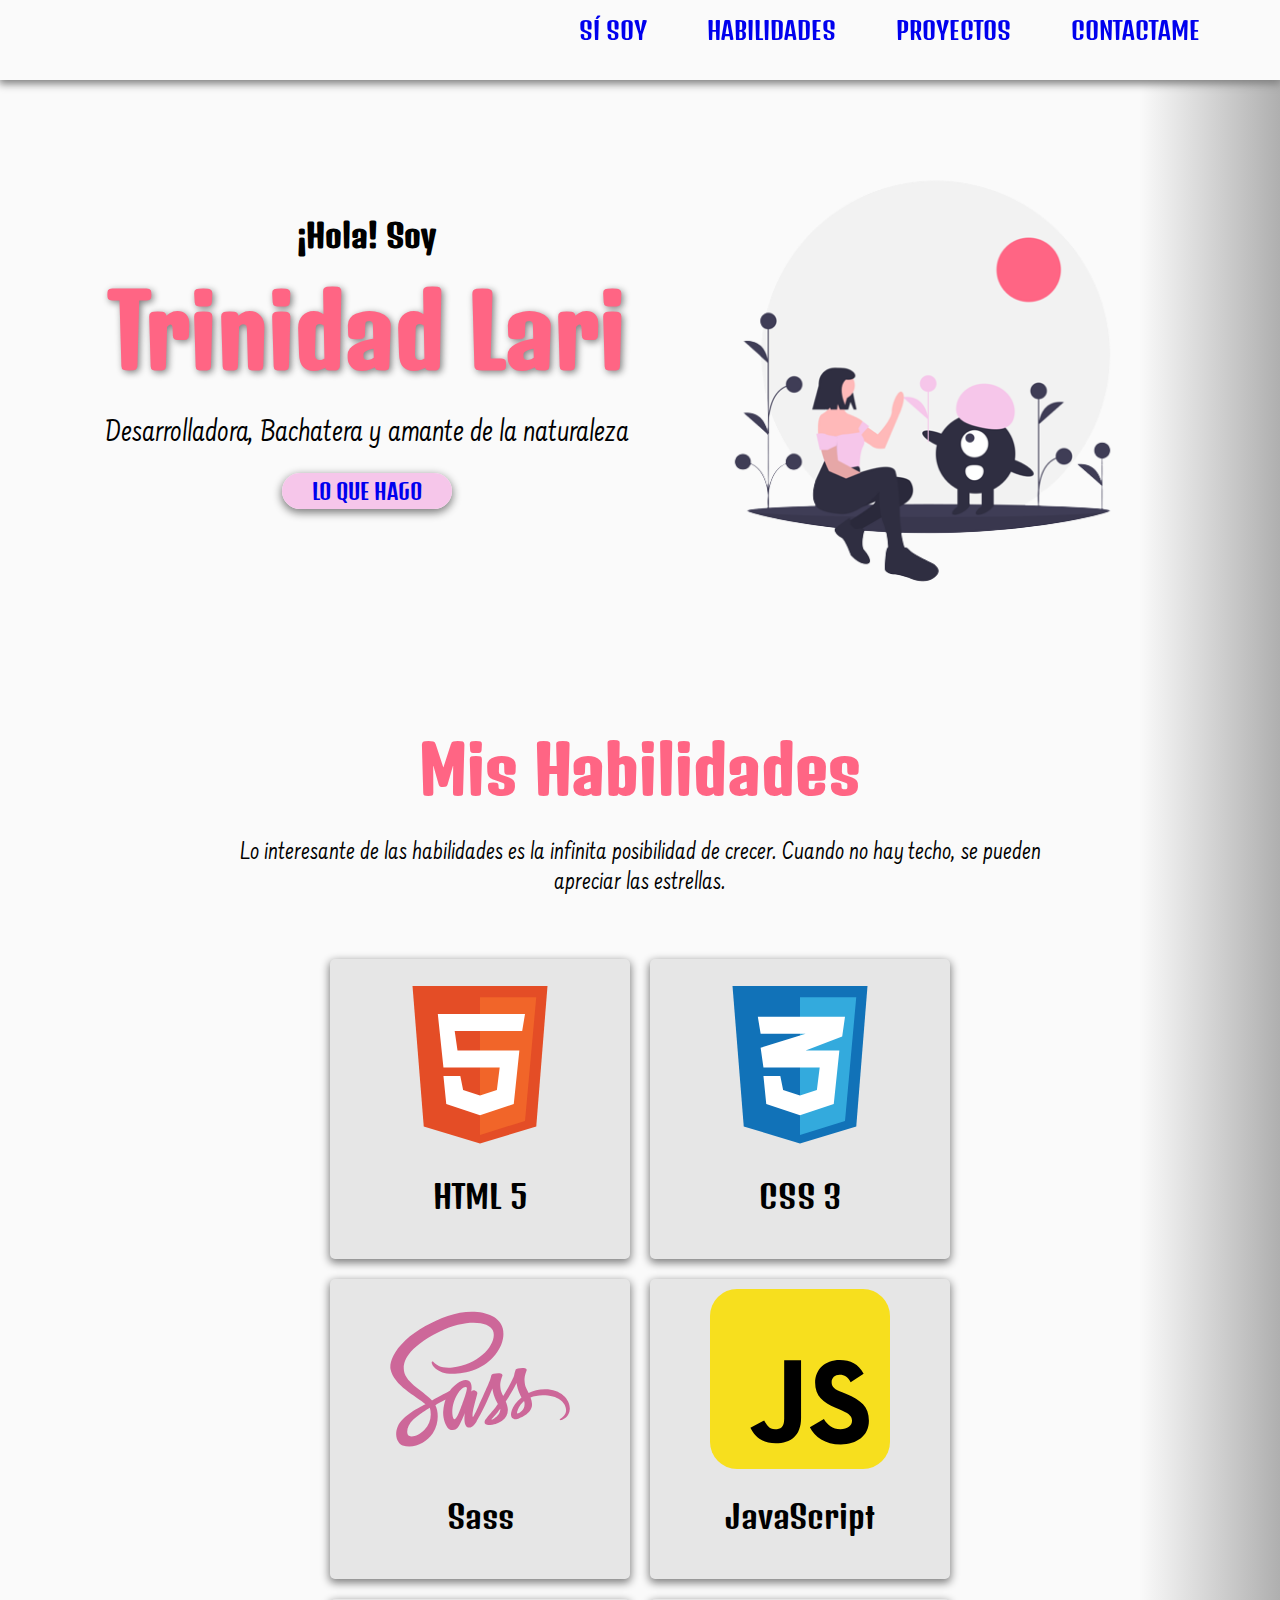
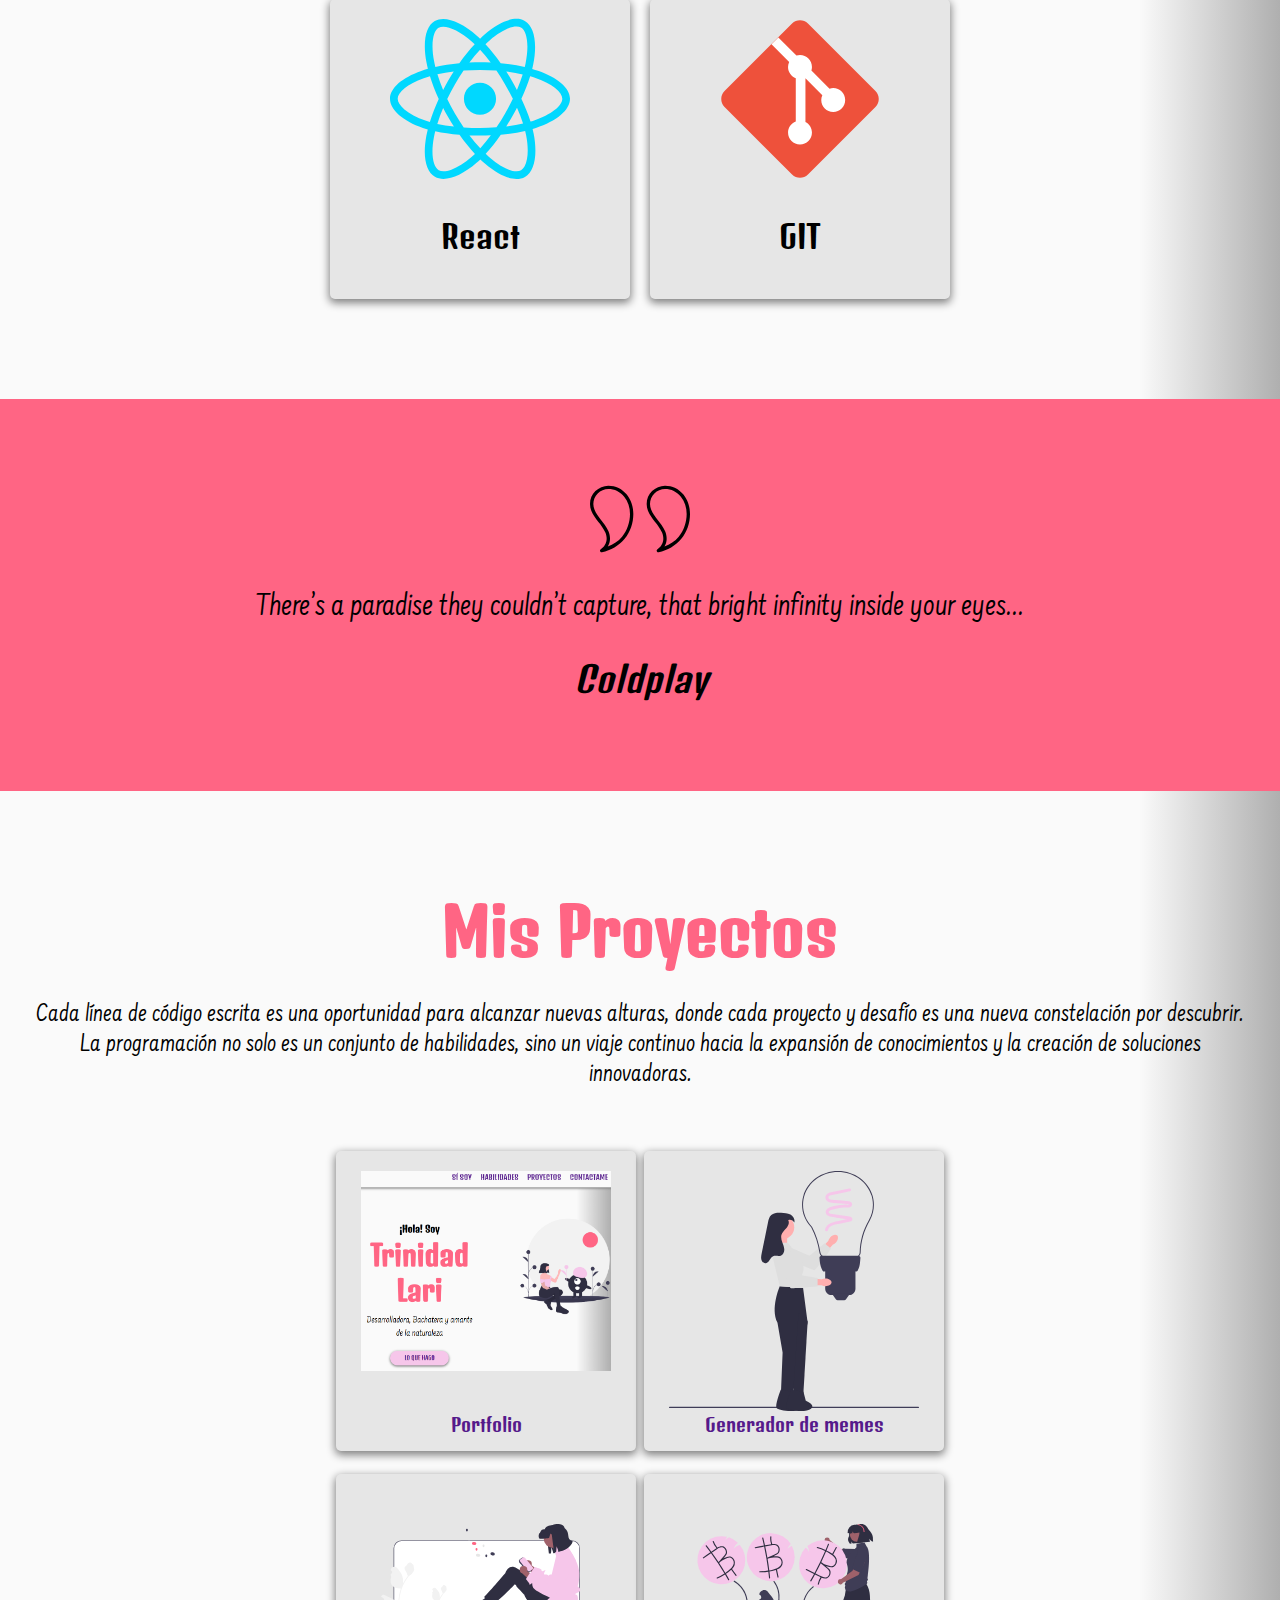
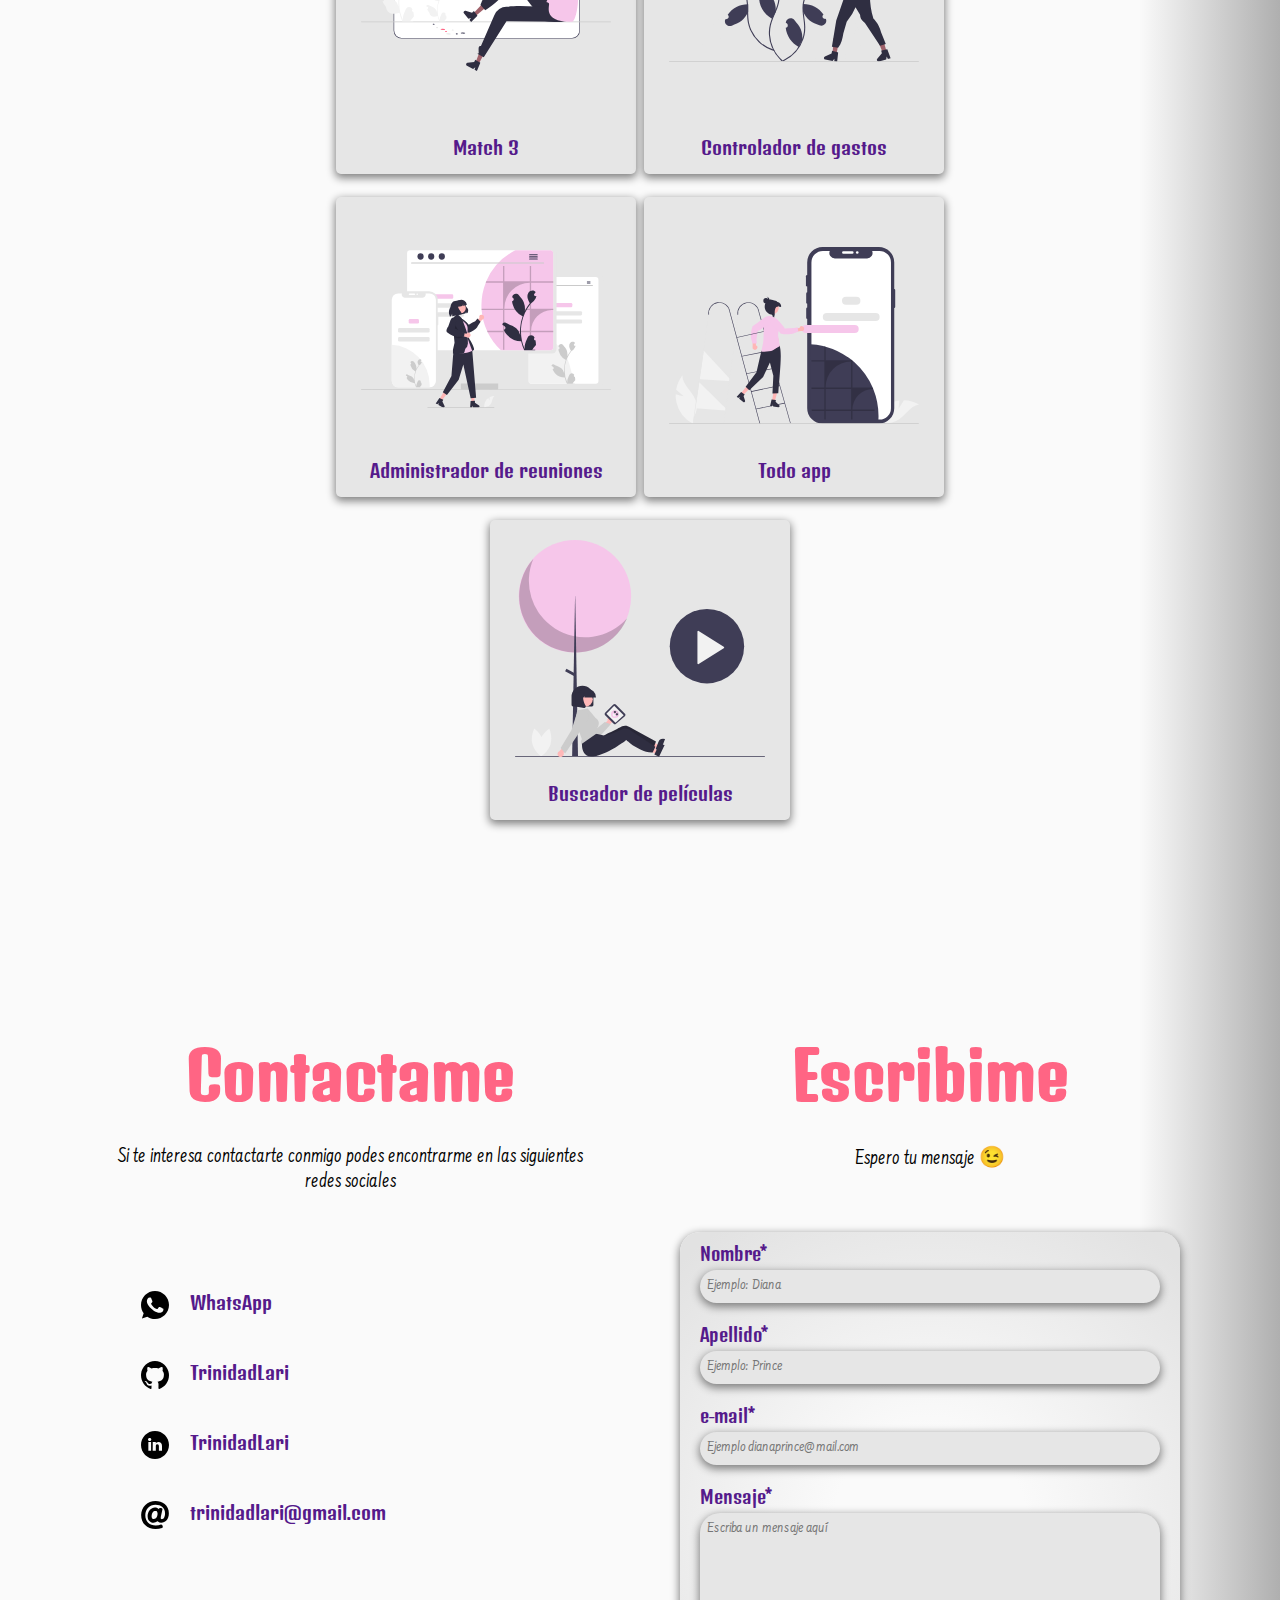
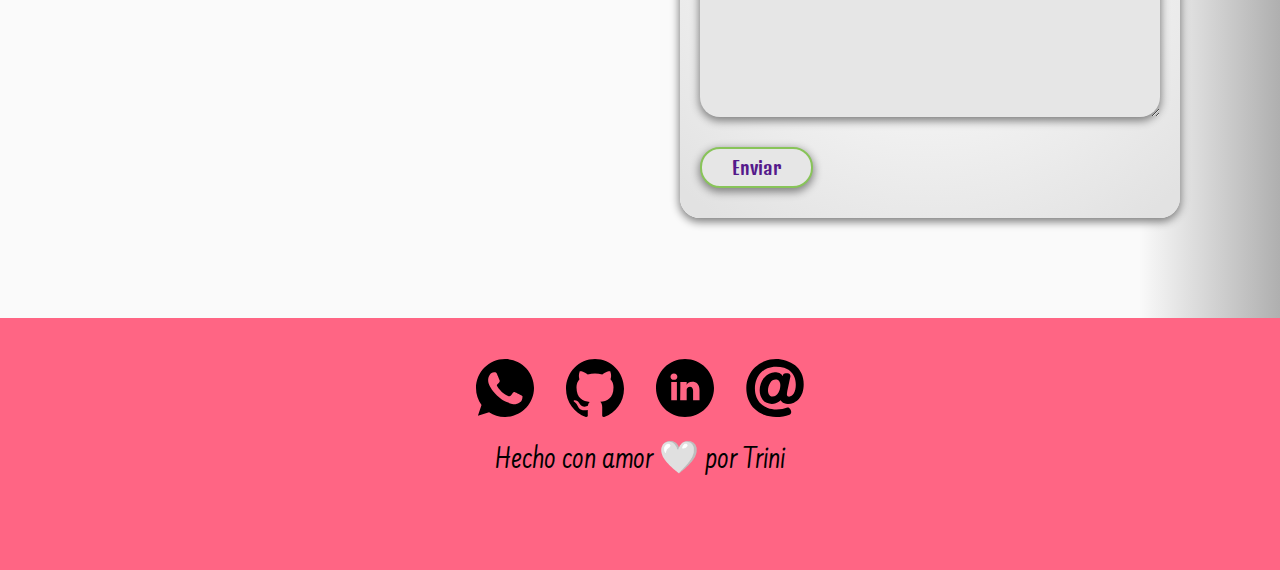
==== index.html @ 091e63ad "rearranged the hovers for the social media icons/tags." ====
<!DOCTYPE html>
<html lang="en">

<head>
    <meta charset="UTF-8">
    <meta name="viewport" content="width=device-width, initial-scale=1.0">
    <link rel="preconnect" href="https://fonts.googleapis.com">
    <link rel="preconnect" href="https://fonts.gstatic.com" crossorigin>
    <link href="https://fonts.googleapis.com/css2?family=Agbalumo&display=swap" rel="stylesheet">
    <link rel="stylesheet" href="style.css">
    <link rel="icon" href="assets/svg/star-svgrepo-com.svg" type="image/x-icon">
    <title>Trinidad Lari</title>
</head>

<body>
    <!-- NAVBAR -->
    <header>
        <nav class="nav">
            <ul class="nav__ul">
                <li class="nav__ul__li"><a href="#presentation">SÍ SOY</a></li>
                <li class="nav__ul__li"><a href="#skills">HABILIDADES</a></li>
                <li class="nav__ul__li"><a href="#projects">PROYECTOS</a></li>
                <li class="nav__ul__li"><a href="#contact">CONTACTAME</a></li>
            </ul>
        </nav>
    </header>
    <main>

        <!-- /* SECTION PRESENTATION */ -->

        <section class="presentation" id="presentation">
            <div class="presentation__name">
                <h3 class="presentation__hi">¡Hola! Soy</h3>
                <h1>Trinidad Lari</h1>
                <p class="presentation__text">Desarrolladora, Bachatera y amante de la naturaleza</p>
                <a href="#skills" class="presentation-button__a"><span class="presentation__button">LO QUE
                        HAGO</span></a>
            </div>
            <div class="presentation__img">
                <img src="assets/img/undraw_different_love_a3rg-removebg-preview.png"
                    alt="Imagen Presentación Trinidad Lari">
            </div>
        </section>

        <!-- /* SECTION SKILLS */ -->

        <section class="skills" id="skills">

            <h2>Mis Habilidades</h2>
            <p class="skills__text">Lo interesante de las habilidades es la infinita posibilidad de crecer. Cuando no
                hay techo, se pueden apreciar las estrellas. </p>
            <div class="skill-grid">
                <div class="skill-grid__item">
                    <img class="skill-grid-item__img" src="assets/svg/html-5-svgrepo-com.svg" alt="HTML 5">
                    <p class="skill-grid-item__title">HTML 5</p>
                </div>
                <div class="skill-grid__item">
                    <img class="skill-grid-item__img" src="assets/svg/css-3-svgrepo-com.svg" alt="CSS 3">
                    <p class="skill-grid-item__title">CSS 3</p>
                </div>
                <div class="skill-grid__item">
                    <img class="skill-grid-item__img" src="assets/svg/sass-svgrepo-com.svg" alt="SASS">
                    <p class="skill-grid-item__title">Sass</p>
                </div>
                <div class="skill-grid__item">
                    <img class="skill-grid-item__img" src="assets/svg/javascript-svgrepo-com.svg" alt="JavaScript">
                    <p class="skill-grid-item__title">JavaScript</p>
                </div>
                <div class="skill-grid__item">
                    <img class="skill-grid-item__img" src="assets/svg/react-svgrepo-com.svg" alt="React">
                    <p class="skill-grid-item__title">React</p>
                </div>
                <div class="skill-grid__item">
                    <img class="skill-grid-item__img" src="assets/svg/git-svgrepo-com.svg" alt="GIT">
                    <p class="skill-grid-item__title">GIT</p>
                </div>
            </div>

        </section>



        <!-- /* QUOTE  */ -->

        <blockquote>
            <img class="blockquote__img" src="assets/svg/quote-right-svgrepo-com.svg" alt="Cita">
            <p class="blockquote__p">There’s a paradise they couldn’t capture, that bright infinity inside your
                eyes... </p>
            <cite class="blockquote__cite">Coldplay</cite>
        </blockquote>


        <!-- /* SECTION PROYECTS */ -->


        <section class="projects" id="projects">

            <h2>Mis Proyectos</h2>
            <p class="projects__text">Cada línea de código escrita es una oportunidad para alcanzar nuevas alturas,
                donde cada proyecto y desafío es una nueva constelación por descubrir. La programación no solo es un
                conjunto de habilidades, sino un viaje continuo hacia la expansión de conocimientos y la creación de
                soluciones innovadoras.</p>
            <div class="grid-proyects">
                <div class="grid-proyects__item">
                    <a href="" class="grid-proyects__a">
                        <img src="assets/img/Portfolio-img.png" alt="Portfolio" class="grid-proyects-item__img">

                        <p class="grid-proyects-item__p">Portfolio</p>
                    </a>
                </div>
                <div class="grid-proyects__item">
                    <a href="" class="grid-proyects__a">
                        <img src="assets/svg/memes-img.svg" alt="Generador de memes" class="grid-proyects-item__img">
                        <p class="grid-proyects-item__p">Generador de memes</p>
                    </a>
                </div>
                <div class="grid-proyects__item">
                    <a href="" class="grid-proyects__a">
                        <img src="assets/svg/match3-img.svg" alt="Match 3"
                            class="grid-proyects-item__img grid-proyects-item__img--top">
                        <p class="grid-proyects-item__p">Match 3</p>
                    </a>
                </div>
                <div class="grid-proyects__item">
                    <a href="" class="grid-proyects__a">
                        <img src="assets/svg/controladoDeGastos-img.svg" alt="Controlador de Gastos"
                            class="grid-proyects-item__img grid-proyects-item__img--top">
                        <p class="grid-proyects-item__p">
                            Controlador de gastos</p>
                    </a>
                </div>
                <div class="grid-proyects__item">
                    <a href="" class="grid-proyects__a">
                        <img src="assets/svg/reuniones-Img.svg" alt="Administrador de reuniones"
                            class="grid-proyects-item__img grid-proyects-item__img--top">
                        <p class="grid-proyects-item__p">Administrador de reuniones</p>
                    </a>
                </div>
                <div class="grid-proyects__item">
                    <a href="" class="grid-proyects__a">
                        <img src="assets/svg/todoApp-img.svg" alt="Todo App"
                            class="grid-proyects-item__img grid-proyects-item__img--top">
                        <p class="grid-proyects-item__p">Todo app</p>
                    </a>
                </div>
                <div class="grid-proyects__item">
                    <a href="" class="grid-proyects__a">
                        <img src="assets/svg/buscadorDePelis-img.svg" alt="Buscador de películas"
                            class="grid-proyects-item__img">
                        <p class="grid-proyects-item__p">Buscador de películas</p>
                    </a>
                </div>
            </div>

        </section>

        <!--  CONTACT -->
        <!-- /* Social-media */ -->

        <section class="contact" id="contact">
            <div class="contact__div">
                <h2>Contactame</h2>
                <p class="contact__text">Si te interesa contactarte conmigo podes encontrarme en las siguientes redes
                    sociales</p>
                <div class="social-media">
                    <div class="social-media__link">
                        <a href="https://wa.me/+5493413394356" target="_blank"><span class="social-media-link__img-wsp"></span>
                            <p class="social-media-link__p">WhatsApp</p>
                        </a>
                    </div>
                    <div class="social-media__link">
                        <a href="https://github.com/TrinidadLari" target="_blank"><span class="social-media-link__img-gh"></span>
                            <p class="social-media-link__p">TrinidadLari</p>
                        </a>
                    </div>
                    <div class="social-media__link">
                        <a href="https://www.linkedin.com/feed/?trk=guest_homepage-basic_google-one-tap-submit"
                            target="_blank"><span class="social-media-link__img-in"></span>
                            <p class="social-media-link__p">TrinidadLari</p>
                        </a>
                    </div>
                    <div class="social-media__link">
                        <a href="mailto:trinidadlari@gmail.com"><span class="social-media-link__img-mail"></span>
                            <p class="social-media-link__p">trinidadlari@gmail.com</p>
                        </a>
                    </div>
                </div>
            </div>


            <!-- /* Send me a message */ -->

            <div class="write-me__div">
                <h2>Escribime</h2>
                <p class="contact__text">Espero tu mensaje 😉</p>
                <div class="form">
                    <div class="form__name">
                        <label for="name">Nombre*</label>
                        <input class="form__input" type="text" id="name" name="name" placeholder="Ejemplo: Diana"
                            required>
                    </div>
                    <div class="form__surname">
                        <label for="surname">Apellido*</label>
                        <input class="form__input" type="text" id="surname" name="surname" placeholder="Ejemplo: Prince"
                            required>
                    </div>
                    <div class="form__email">
                        <label for="e-mail">e-mail*</label>
                        <input class="form__input" type="email" id="e-mail" name="e-mail"
                            placeholder="Ejemplo dianaprince@mail.com" required>
                    </div>
                    <div class="form__message">
                        <label for="message">Mensaje*</label>
                        <textarea name="message" id="message" cols="30" rows="10" placeholder="Escriba un mensaje aquí"
                            required></textarea>
                    </div>
                    <div class="form__submit">
                        <input type="submit" value="Enviar">
                    </div>

                </div>

            </div>
        </section>

    </main>


    <!-- FOOTER -->


    <footer>
        <div class="social-media-footer">
            <div class="social-media-footer__link-wsp ">
                <a href="https://wa.me/+5493413394356" target="_blank"><span class="social-media-footer__img-wsp"></span>
                </a>
            </div>
            <div class="social-media-footer__link-gh">
                <a href="https://github.com/TrinidadLari" target="_blank"><span class="social-media-footer__img-gh"></span>

                </a>
            </div>
            <div class="social-media-footer__link-in">
                <a href="https://www.linkedin.com/feed/?trk=guest_homepage-basic_google-one-tap-submit"
                    target="_blank"><span class="social-media-footer__img-in"></span>

                </a>
            </div>
            <div class="social-media-footer__link-mail">
                <a href="mailto:trinidadlari@gmail.com"><span class="social-media-footer__img-mail"></span>

                </a>
            </div>
        </div>
        <div class="made-love">
            <p class="made-love__p">Hecho con amor <span class="made-love__beat">🤍</span> por Trini</p>
        </div>
    </footer>
</body>

</html>
---- style.css ----
@import url('https://fonts.googleapis.com/css2?family=Denk+One&family=Farsan&display=swap');




* {
    margin: 0;
    padding: 0;
    box-sizing: border-box;
    font-family: "Farsan", sans-serif;
    ;
}

body {
    width: 100%;
    padding: 10px;
    background: linear-gradient(to right, rgba(175, 175, 175, 0.8), rgba(175, 175, 175, 0.8)), url('/assets/img/constelaciones-body.png');
    background-size: cover;
    background-position: center;
    background-blend-mode: overlay;
    background-repeat: no-repeat;
    height: 100vh;

}

@media (min-width: 380px) {
    body {
        background: linear-gradient(270deg, rgba(175, 175, 175, 1) 0%, rgba(250, 250, 250, 1) 11%, rgba(250, 250, 250, 1) 100%);
    }
}



/* NAVBAR  */

.nav {
    height: 10vh;
    background-color: rgb(250, 250, 250);
    box-shadow: 0px 3px 8px 1px grey;
    display: none;
    position: fixed;
    top: 0;
    width: 100%;
    padding-right: 50px;
}

.nav__ul {
    display: flex;
    gap: 30px;
    width: 100%;
    justify-content: end;
    padding-right: 15px;
    margin-top: 20px;
    margin-bottom: 12px;
    visibility: hidden;
}

.nav__ul__li {
    list-style: none;
    font-size: 1.5rem;
    padding: 5px 15px 5px 15px;
    color: rgb(85, 26, 139);
}

.nav__ul__li:hover,
.nav__ul__li:active {
    background-color: rgb(246, 198, 234);
    border-radius: 40px;
    box-shadow: 0px 3px 8px 1px grey;
}



@media (min-width: 970px) {
    .nav {
        display: flex;
        margin: -10px;
    }

    .nav__ul {
        visibility: visible;
    }
}


/* SECTION PRESENTATION */

.presentation {
    display: flex;
    flex-direction: column;
    text-align: center;
}

.presentation__hi {
    padding-top: 20%;
    font-family: "Denk One", sans-serif;
    font-size: 1.6rem;
}

h1 {
    padding-top: 15px;
    color: rgb(255, 101, 132);
    font-size: 3.2rem;
    font-family: "Denk One", sans-serif;
    text-shadow: 2px 2px 7px #fff;
}

.presentation__text {
    padding-block: 25px;
    margin: auto;
    width: 50%;
    font-size: 1.3rem;
}

.presentation__button {
    width: 200px;
    height: 50px;
    padding: 5px 30px 5px 30px;
    background-color: rgb(246, 198, 234);
    border: none;
    border-radius: 40px;
    box-shadow: 0px 3px 8px 1px grey;
    text-decoration: none;
    font-family: "Denk One", sans-serif;
    font-size: 1.3rem;
}

.presentation__button:hover {
    background-color: rgb(85, 26, 139);
    box-shadow: 0px 3px 8px 1px #fff;
    transform: scale(1.1);
    transition-duration: 0.3s;
    color: #fff;
}

a {
    text-decoration: none;
    font-family: "Denk One", sans-serif;
}

.presentation img {
    width: 100%;
    height: auto;
    margin-top: 20px;
    margin-left: -10px;

}

@media (min-width: 380px) {
    h1 {
        text-shadow: 2px 2px 7px grey;
    }

}


@media (min-width: 970px) {
    .presentation {
        display: flex;
        flex-direction: row;
        margin-top: 100px;
        justify-content: center;
        gap: 50px;
    }

    .presentation img {
        min-width: 450px;
        max-width: 100%;
        margin-top: 30px;
    }


    h1 {
        font-size: 6rem;
    }

    .presentation__hi {
        font-size: 2rem;
    }

    .presentation__text {
        font-size: 2rem;
        width: 100%;
    }
}

/* SECTION SKILLS */

.skills,
.projects,
.contact {
    display: flex;
    flex-direction: column;
    padding: 100px 20px;
    justify-content: center;

}

h2 {
    padding-bottom: 30px;
    color: rgb(255, 101, 132);
    text-align: center;
    font-size: 3rem;
    font-family: "Denk One", sans-serif;
}

.skills__text {
    padding-bottom: 60px;
    text-align: center;
    font-size: 1.3rem;
}

.skill-grid {
    display: flex;
    flex-wrap: wrap;
    flex: 1;
    gap: 8px;
    justify-content: center;
    width: 100%;
}

.grid-proyects {
    display: flex;
    gap: 8px;
    flex-wrap: wrap;
    justify-content: center;
    align-content: center;
}

.skill-grid__item {
    background-color: rgb(230, 230, 230);
    box-shadow: 0px 3px 8px 1px grey;
    border-radius: 5px;
    text-align: center;
    width: 150px;
    height: 150px;
    max-width: 300px;
    max-height: 300px;
}



.skill-grid__item:hover {
    outline: 1px solid black;
    border-radius: 5px;
}

.skill-grid-item__img {
    width: 60%;
    margin-top: 10px;
    object-fit: contain;

}

.skill-grid-item__title {
    font-size: 1.2rem;
    font-family: "Denk One", sans-serif;
}



@media (min-width: 970px) {
    h2 {
        font-size: 4rem;
    }

    .skills {
        margin-inline: 200px;
    }

    .skill-grid {
        gap: 20px;
    }

    .skills__text {
        font-size: 1.6rem;
    }

    .skill-grid__item {
        width: 300px;
        height: 300px;
    }

    .skill-grid-item__title {
        margin-block: 20px;
        font-size: 2rem;
    }
}

/* QUOTE  */

blockquote {
    display: flex;
    flex-direction: column;
    background-color: rgb(255, 101, 132);
    width: calc(100% + 20px);
    height: auto;
    margin-left: -10px;
}

.blockquote__img {
    width: 100px;
    margin: auto;
    padding: 70px 0 20px 0;
}

.blockquote__p {
    text-align: center;
    font-size: 1.5rem;
    padding: 0 50px 30px 50px;
}

.blockquote__cite {
    padding-bottom: 90px;
    font-size: 2rem;
    font-family: "Denk One", sans-serif;
    text-decoration: none;
    text-align: center;
}

@media (min-width: 970px) {
    .blockquote__p {
        font-size: 2rem;
    }

    .blockquote__cite {
        font-size: 2.2rem;
    }
}

/* SECTION PROYECTS */

.grid-proyects__item {
    margin-bottom: 15px;
}

.grid-proyects-item__img {
    width: 100%;
}


.grid-proyects a {
    display: flex;
    flex-direction: column;
    justify-content: space-between;
    align-items: center;
    min-width: 300px;
    height: 300px;
    background-color: rgb(230, 230, 230);
    box-shadow: 0px 3px 8px 1px grey;
    border-radius: 5px;
    text-align: center;

}

.grid-proyects__item:hover {
    outline: 1px solid black;
    border-radius: 5px;
}

.grid-proyects-item__img {
    width: 250px;
    margin-top: 20px;
}

.grid-proyects-item__img--top {
    margin-top: 50px;
}

.grid-proyects-item__p {
    font-size: 1.2rem;
    font-family: "Denk One", sans-serif;
    margin-bottom: 15px;
}

.projects__text {
    margin-bottom: 60px;
    text-align: center;
    font-size: 1.3rem;
}

@media (min-width: 970px) {
    .projects__text {
        font-size: 1.6rem;
    }

    .grid-proyects {
        margin-inline: 200px;
    }
}

/* <!--  CONTACT --> */
/* Social-media */

.contact__div,
.write-me__div {
    display: flex;
    flex-direction: column;
    width: 100%;
    align-items: start;
}

.write-me__div {
    align-items: center;
}

.social-media {
    margin-bottom: 50px;
}

.contact__div h2,
.write-me__div h2 {
    width: 100%;
    text-align: center;
}

.social-media a {
    display: flex;
    padding: 5px 10px;
    border-radius: 100px;
    gap: 20px;
    margin: 30px 0px 30px 30px;

}

.social-media a:hover {
    background-color: rgb(85, 26, 139);
    box-shadow: 0px 3px 8px 1px grey;
}



.social-media__link a p {
    text-decoration: none;
    color: rgb(85, 26, 139);
    font-size: 1.2rem;
    font-family: "Denk One", sans-serif;
}


.social-media__link:hover {
    transform: scale(1.02);
    transition-duration: 0.3s;

}



.social-media__link:hover .social-media-link__p {
    color: rgb(246, 198, 234);
}


.contact__text {
    margin-bottom: 60px;
    width: 100%;
    text-align: center;
    font-size: 1.3rem;
}


.social-media-link__img-wsp {
    width: 30px;
    height: 30px;
    background: url(assets/svg/whatsapp-128-svgrepo-com.svg) center center no-repeat;
    background-size: 28px 28px;
}

.social-media__link:hover .social-media-link__img-wsp {
    width: 30px;
    height: 30px;
    background: url(assets/svg/whatsapp-128-svgrepo-com--white.svg) center center no-repeat;
    background-size: 28px 28px;
    background-color: rgb(85, 26, 139);
    border-radius: 50px;
}

.social-media-link__img-gh {
    width: 30px;
    height: 30px;
    background: url(assets/svg/github-142-svgrepo-com.svg) center center no-repeat;
    background-size: 28px 28px;
}

.social-media__link:hover .social-media-link__img-gh {
    width: 30px;
    height: 30px;
    background: url(assets/svg/github-142-svgrepo-com--white.svg) center center no-repeat;
    background-size: 28px 28px;
}

.social-media-link__img-in {
    width: 30px;
    height: 30px;
    background: url(assets/svg/linkedin-round-svgrepo-com.svg) center center no-repeat;
    background-size: 28px 28px;
}

.social-media__link:hover .social-media-link__img-in {
    width: 30px;
    height: 30px;
    background: url(assets/svg/linkedin-round-svgrepo-com--white.svg) center center no-repeat;
    background-size: 28px 28px;
}

.social-media-link__img-mail {
    width: 30px;
    height: 30px;
    background: url(assets/svg/arroba-sign-svgrepo-com.svg) center center no-repeat;
    background-size: 28px 28px;
}

.social-media__link:hover .social-media-link__img-mail {
    width: 30px;
    height: 30px;
    background: url(assets/svg/arroba-sign-svgrepo-com--white.svg) center center no-repeat;
    background-size: 28px 28px;
}






/* Send me a message */

.form {
    display: flex;
    flex-direction: column;
    padding-inline: 20px;
    background: radial-gradient(circle, rgba(250, 250, 250, 1) 25%, rgba(226, 226, 226, 1) 94%);
    border-radius: 20px;
    box-shadow: 0px 3px 8px 1px grey;
    width: 100%;

}

.form__name,
.form__surname,
.form__email,
.form__message {
    display: flex;
    flex-direction: column;
    text-align: left;
    padding-block: 10px;
}

.form__name label,
.form__surname label,
.form__email label,
.form__message label {
    font-size: 1.15rem;
    font-family: "Denk One", sans-serif;
    color: rgb(85, 26, 139);
    padding-bottom: 5px;
}

textarea,
.form__input {
    border-radius: 20px;
    background-color: rgb(230, 230, 230);
    box-shadow: 0px 3px 8px 1px grey;
    border: none;
}


[placeholder] {
    padding: 7px;
    font-size: 1rem;
}


.form__submit input {
    border-radius: 20px;
    background-color: rgb(230, 230, 230);
    box-shadow: 0px 3px 8px 1px grey;
    border: none;
    margin-top: 20px;
    margin-bottom: 30px;
}

[value] {
    padding: 7px 30px 7px 30px;
    font-size: 1.15rem;
    font-family: "Denk One", sans-serif;
    color: rgb(85, 26, 139);
}

input:valid:focus,
textarea:valid:focus {
    box-shadow: 0px 0px 15px #88c459;
}

input:invalid:not(:placeholder-shown):focus,
textarea:invalid:not(:placeholder-shown):focus {
    box-shadow: 0px 0px 15px #f5414f;
}

input:invalid:not(:placeholder-shown),
textarea:invalid:not(:placeholder-shown) {
    border: 2px solid #f5414f;
}

input:valid,
textarea:valid {
    border: 2px solid #88c459;
}


@media (min-width: 970px) {
    .contact {
        display: flex;
        flex-direction: row;
        gap: 80px;
    }

    .contact__div,
    .write-me__div {
        min-width: 350px;
        max-width: 500px;
    }

    .write-me__div {
        align-items: center;
    }
}


/* FOOTER */

footer {
    background-color: rgb(255, 101, 132);
    width: calc(100% + 20px);
    height: auto;
    margin-left: -10px;

}

.social-media-footer {
    display: flex;
    justify-content: center;
    gap: 30px;
    padding-top: 40px;
    padding-bottom: 20px;
}

.social-media-footer a{
  display: block;
  width: 30px;
  height: 30px;
}

.social-media-footer__link-wsp {
    width: 30px;
    height: 30px;
    background: url(assets/svg/whatsapp-128-svgrepo-com.svg) center center no-repeat;
    background-size: 28px 28px;
}


.social-media-footer__link-wsp:hover {
    width: 30px;
    height: 30px;
    background: url(assets/svg/whatsapp-128-svgrepo-com--white.svg) center center no-repeat;
    background-size: 28px 28px;
}

.social-media-footer__link-gh {
    width: 30px;
    height: 30px;
    background: url(assets/svg/github-142-svgrepo-com.svg) center center no-repeat;
    background-size: 28px 28px;
}


.social-media-footer__link-gh:hover {
    width: 30px;
    height: 30px;
    background: url(assets/svg/github-142-svgrepo-com--white.svg) center center no-repeat;
    background-size: 28px 28px;
}

.social-media-footer__link-in {
    width: 30px;
    height: 30px;
    background: url(assets/svg/linkedin-round-svgrepo-com.svg) center center no-repeat;
    background-size: 28px 28px;
}


.social-media-footer__link-in:hover {
    width: 30px;
    height: 30px;
    background: url(assets/svg/linkedin-round-svgrepo-com--white.svg) center center no-repeat;
    background-size: 28px 28px;
}

.social-media-footer__link-mail {
    width: 30px;
    height: 30px;
    background: url(assets/svg/arroba-sign-svgrepo-com.svg) center center no-repeat;
    background-size: 28px 28px;
}


 .social-media-footer__link-mail:hover {
    width: 30px;
    height: 30px;
    background: url(assets/svg/arroba-sign-svgrepo-com--white.svg) center center no-repeat;
    background-size: 28px 28px;
}

.made-love {
    padding-bottom: 40px;
    text-align: center;
}

.made-love__p {
    font-size: 1.3rem;
    margin-bottom: 50px;
}



@keyframes latido {
    0% {
        transform: scale(1);
    }

    50% {
        transform: scale(1.5);
    }

    100% {
        transform: scale(1);
    }
}

.made-love__beat {
    display: inline-block;
    animation: latido 2s infinite;
}


@media (min-width: 970px) {
    .social-media-footer__link img {
        width: 60px;
        margin: 30px;
    }

    .social-media-footer a{
        display: block;
        width: 60px;
        height: 60px;
      }

    .made-love__p {
        font-size: 2rem;
    }

    .social-media-footer__link-wsp,
    .social-media-footer__link-gh,
    .social-media-footer__link-in,
    .social-media-footer__link-mail {
        width: 60px;
        height: 60px;
        background-size: 58px 58px;
    }

    .social-media-footer__link-wsp:hover,
    .social-media-footer__link-gh:hover,
    .social-media-footer__link-in:hover,
    .social-media-footer__link-mail:hover {
        width: 60px;
        height: 60px;
        background-size: 58px 58px;
    }
}
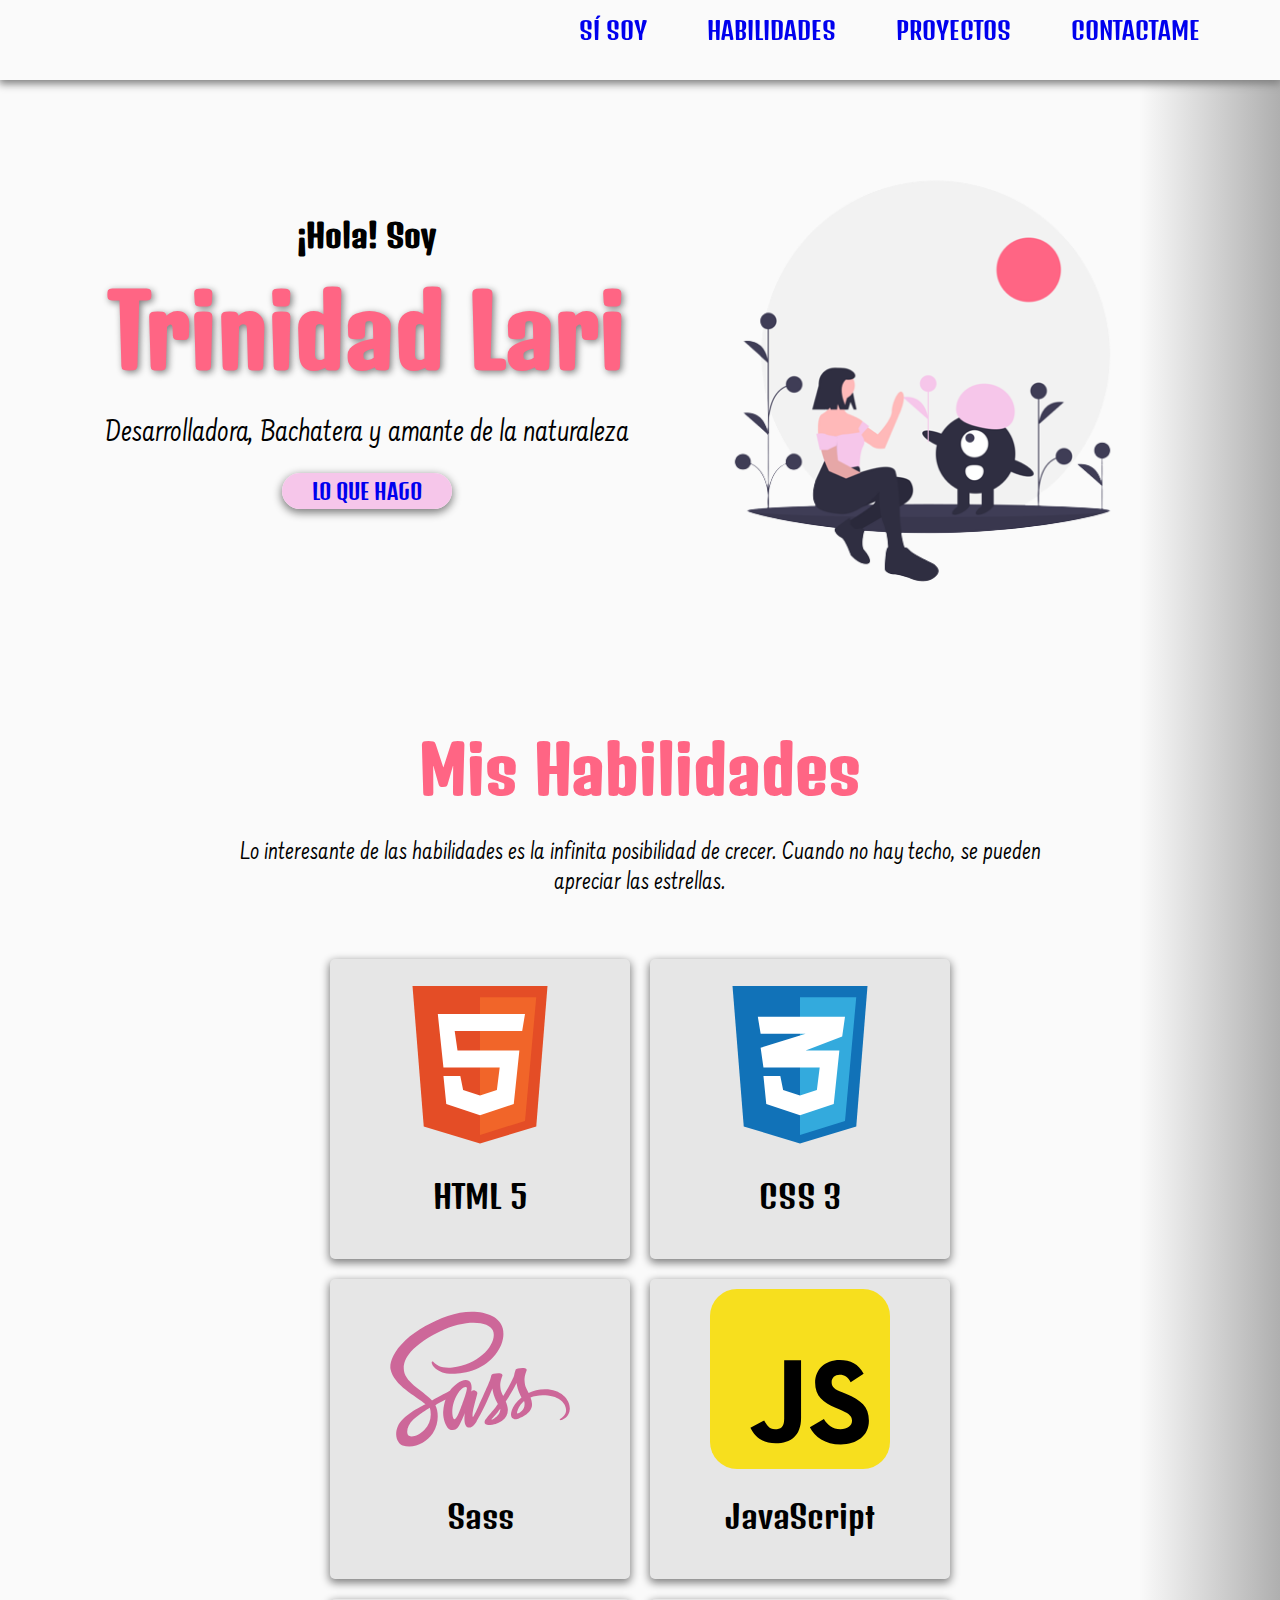
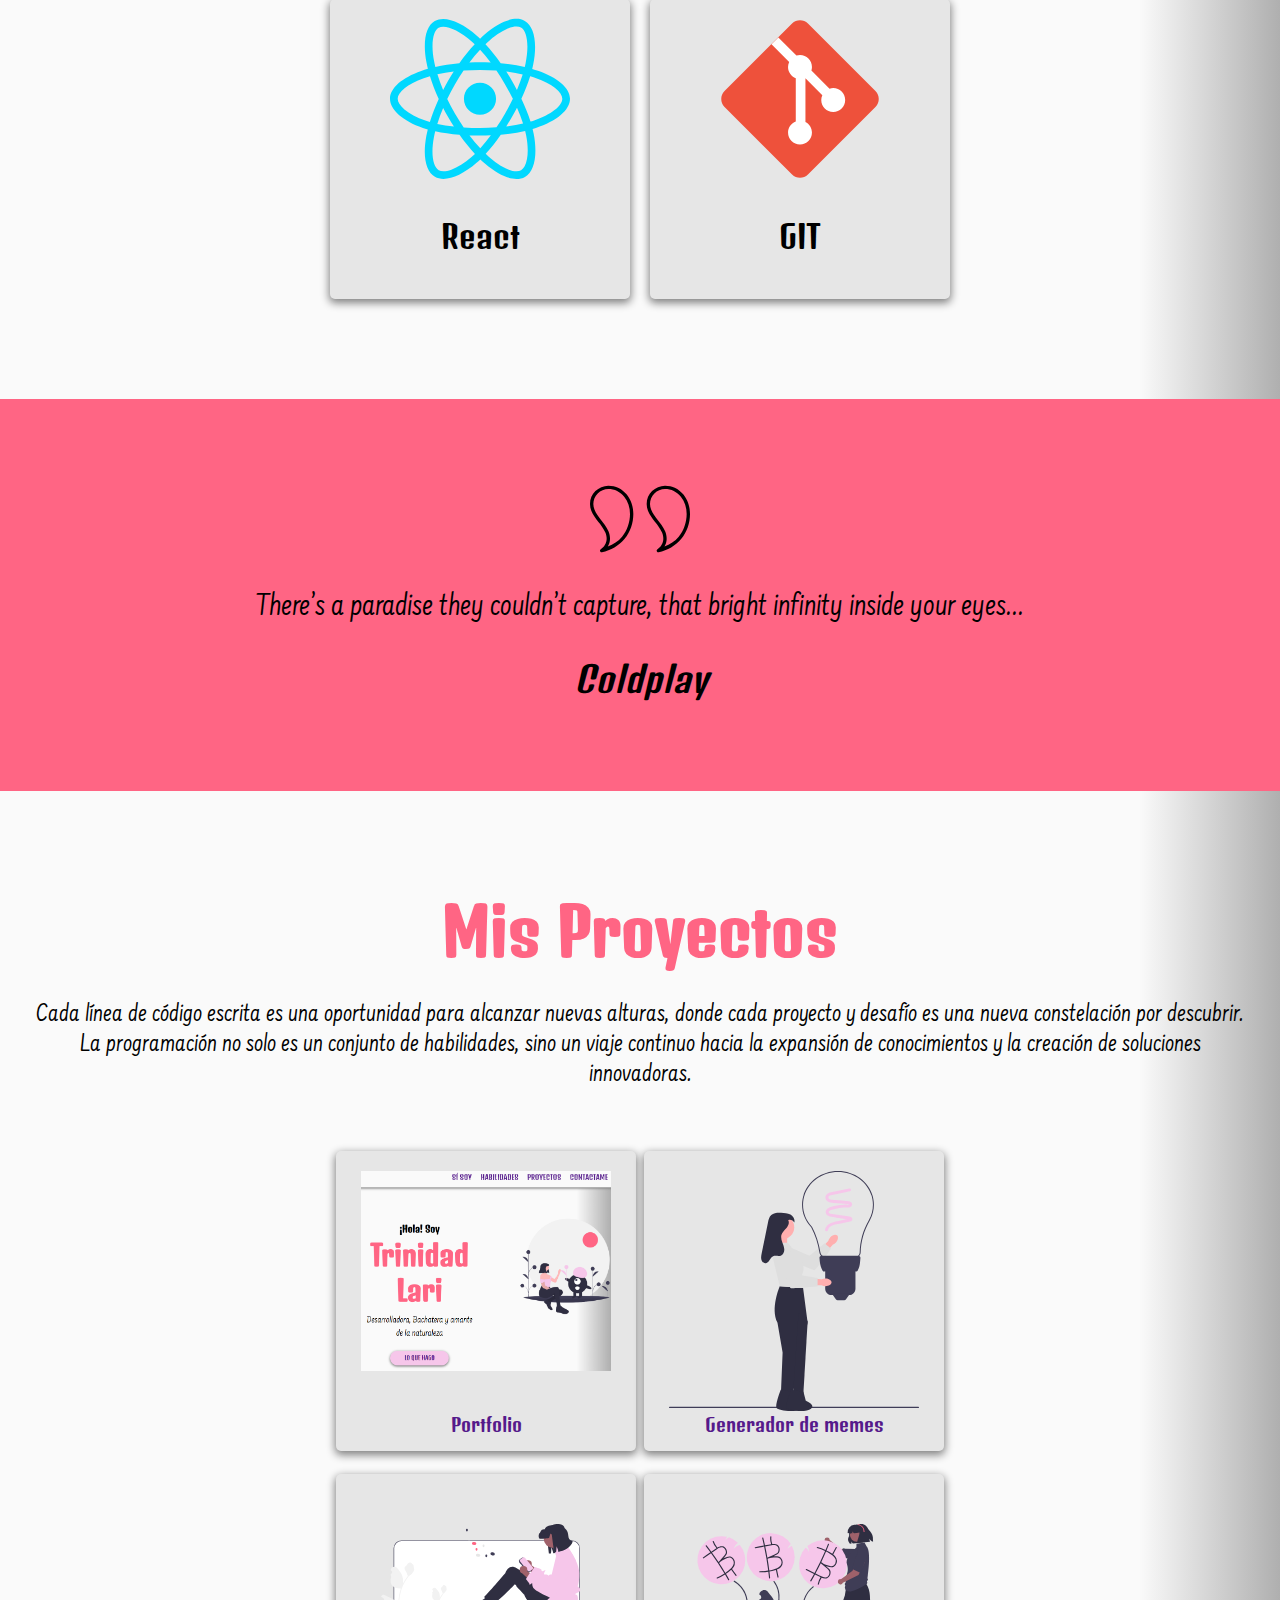
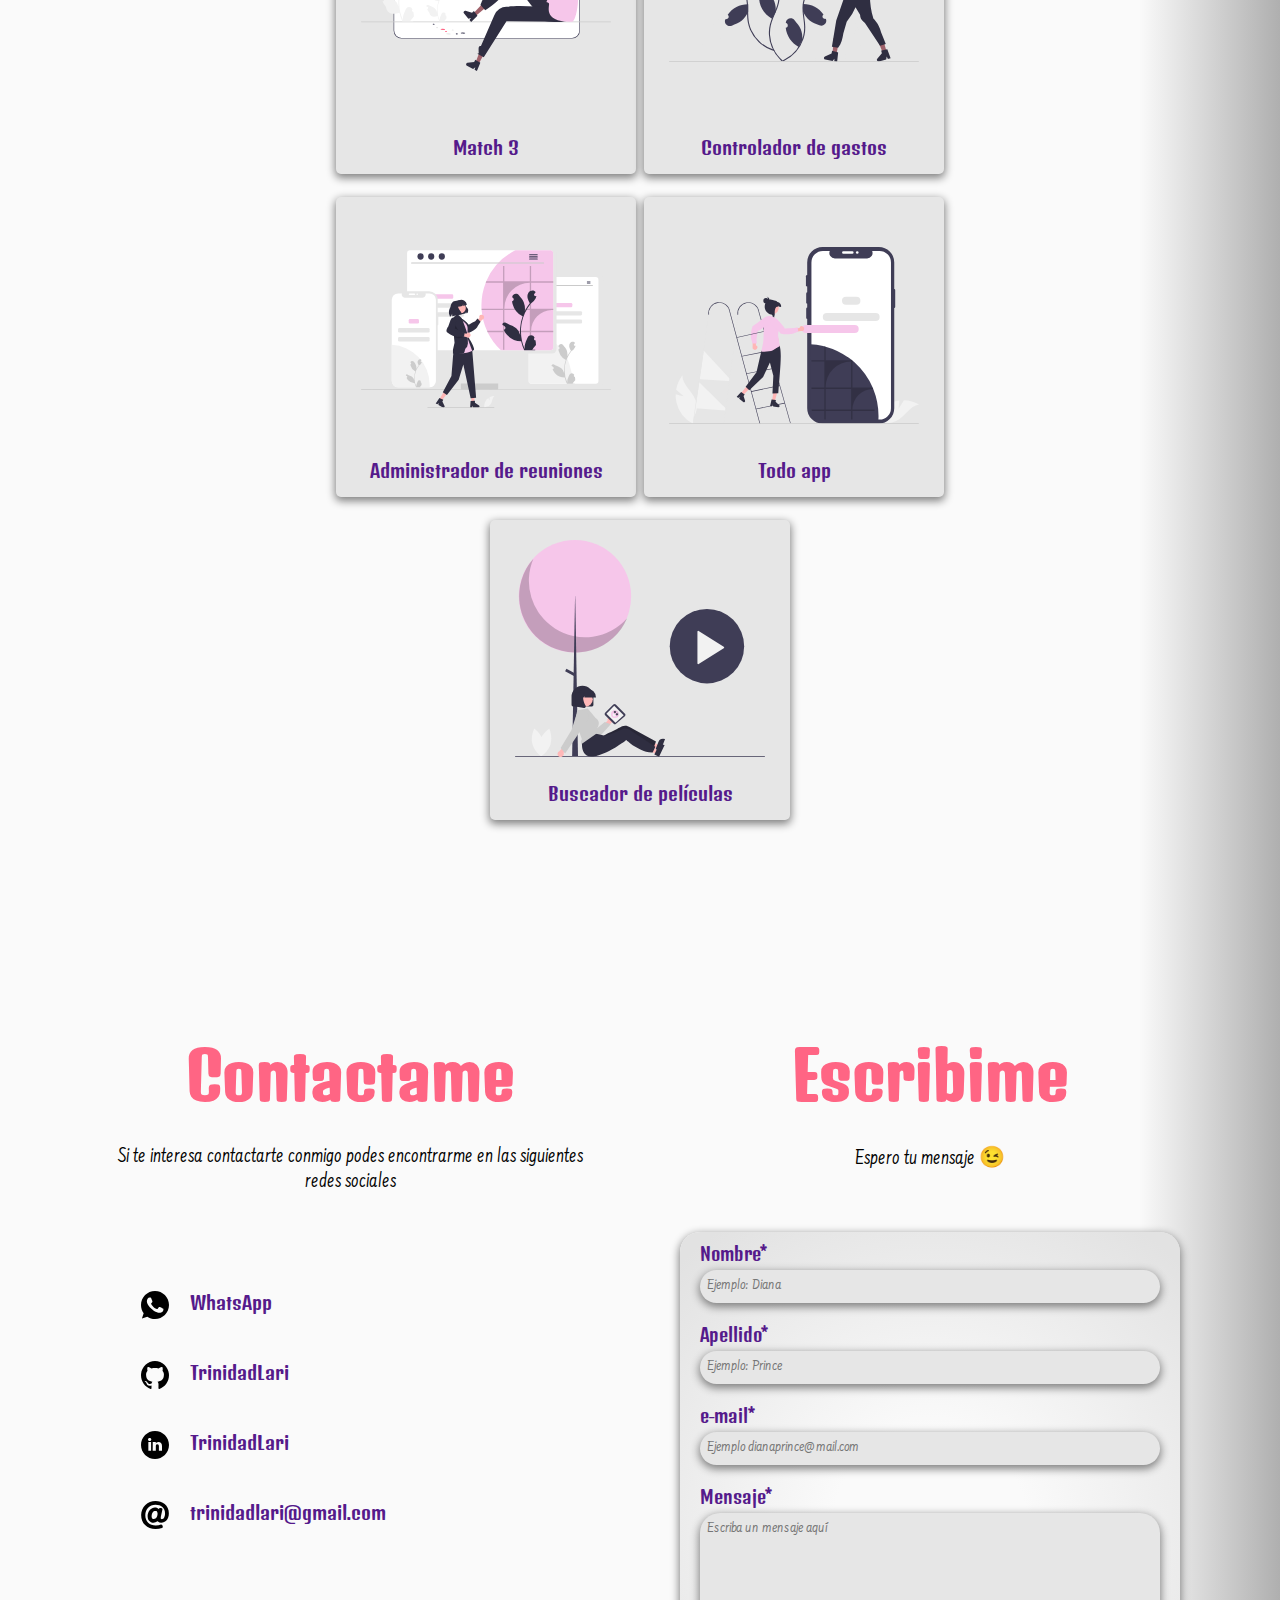
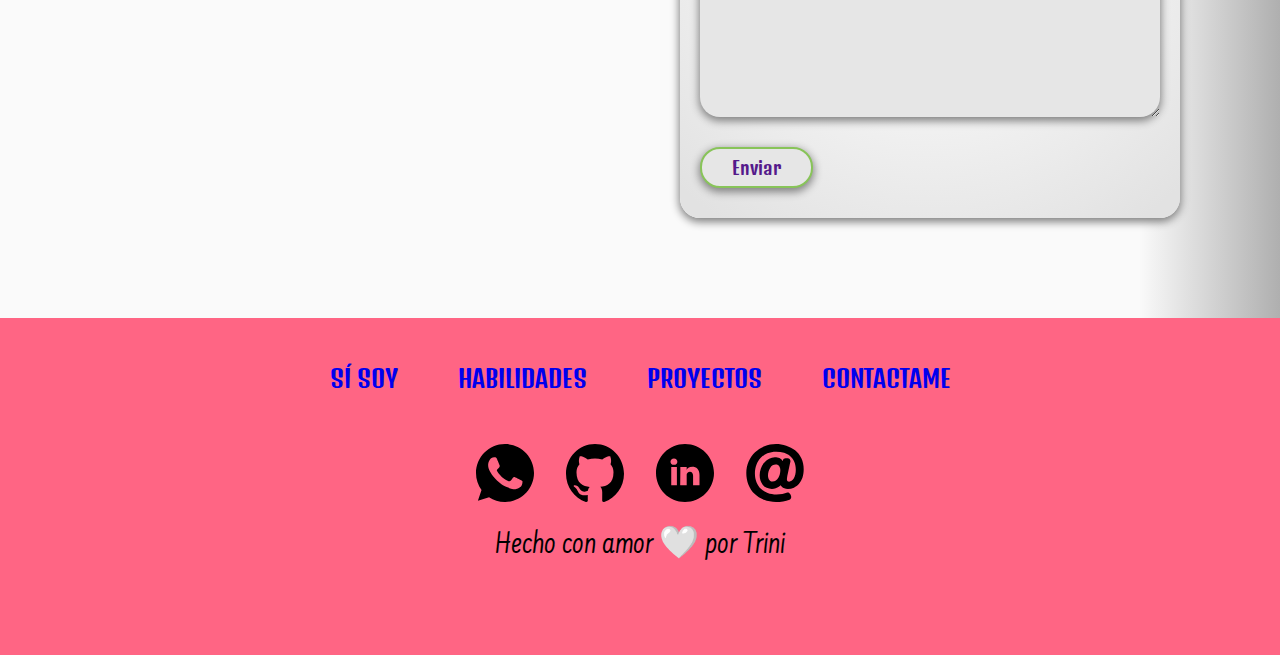
==== commit 8f2aeed8: "added the navigation to the footer" ====
--- a/index.html
+++ b/index.html
@@ -164,12 +164,14 @@
                     sociales</p>
                 <div class="social-media">
                     <div class="social-media__link">
-                        <a href="https://wa.me/+5493413394356" target="_blank"><span class="social-media-link__img-wsp"></span>
+                        <a href="https://wa.me/+5493413394356" target="_blank"><span
+                                class="social-media-link__img-wsp"></span>
                             <p class="social-media-link__p">WhatsApp</p>
                         </a>
                     </div>
                     <div class="social-media__link">
-                        <a href="https://github.com/TrinidadLari" target="_blank"><span class="social-media-link__img-gh"></span>
+                        <a href="https://github.com/TrinidadLari" target="_blank"><span
+                                class="social-media-link__img-gh"></span>
                             <p class="social-media-link__p">TrinidadLari</p>
                         </a>
                     </div>
@@ -222,7 +224,6 @@
 
             </div>
         </section>
-
     </main>
 
 
@@ -230,13 +231,23 @@
 
 
     <footer>
+        <nav class="nav-footer">
+            <ul class="nav-footer__ul">
+                <li class="nav-footer__ul__li"><a href="#presentation">SÍ SOY</a></li>
+                <li class="nav-footer__ul__li"><a href="#skills">HABILIDADES</a></li>
+                <li class="nav-footer__ul__li"><a href="#projects">PROYECTOS</a></li>
+                <li class="nav-footer__ul__li"><a href="#contact">CONTACTAME</a></li>
+            </ul>
+        </nav>
         <div class="social-media-footer">
             <div class="social-media-footer__link-wsp ">
-                <a href="https://wa.me/+5493413394356" target="_blank"><span class="social-media-footer__img-wsp"></span>
+                <a href="https://wa.me/+5493413394356" target="_blank"><span
+                        class="social-media-footer__img-wsp"></span>
                 </a>
             </div>
             <div class="social-media-footer__link-gh">
-                <a href="https://github.com/TrinidadLari" target="_blank"><span class="social-media-footer__img-gh"></span>
+                <a href="https://github.com/TrinidadLari" target="_blank"><span
+                        class="social-media-footer__img-gh"></span>
 
                 </a>
             </div>
--- a/style.css
+++ b/style.css
@@ -96,6 +96,8 @@
     font-family: "Denk One", sans-serif;
     font-size: 1.6rem;
 }
+
+
 
 h1 {
     padding-top: 15px;
@@ -636,13 +638,37 @@
 
 }
 
+.nav-footer{
+    display: flex;
+    justify-content: center;
+    width: 100%;
+    padding-top: 40px;
+}
+
+
+.nav-footer__ul {
+    display: flex;
+    gap: 15px;
+    justify-content: center;
+}
+
+.nav-footer__ul__li {
+    list-style: none;
+    font-size: 0.8rem;
+    padding-block: 5px;
+    color: rgb(85, 26, 139);
+}
+
+.nav-footer__ul__li:hover{
+    text-shadow: 3px 1px 5px #fff, 3px 1px 5px #fff, 3px 1px 5px #fff, 3px 1px 5px #fff;
+}
+
 .social-media-footer {
     display: flex;
     justify-content: center;
     gap: 30px;
-    padding-top: 40px;
-    padding-bottom: 20px;
-}
+    padding-block: 40px 20px;
+ }
 
 .social-media-footer a{
   display: block;
@@ -743,6 +769,14 @@
 
 
 @media (min-width: 970px) {
+    .nav-footer__ul__li {
+        font-size: 1.5rem;
+      }
+
+      .nav-footer__ul {
+        gap: 60px;
+      }
+
     .social-media-footer__link img {
         width: 60px;
         margin: 30px;
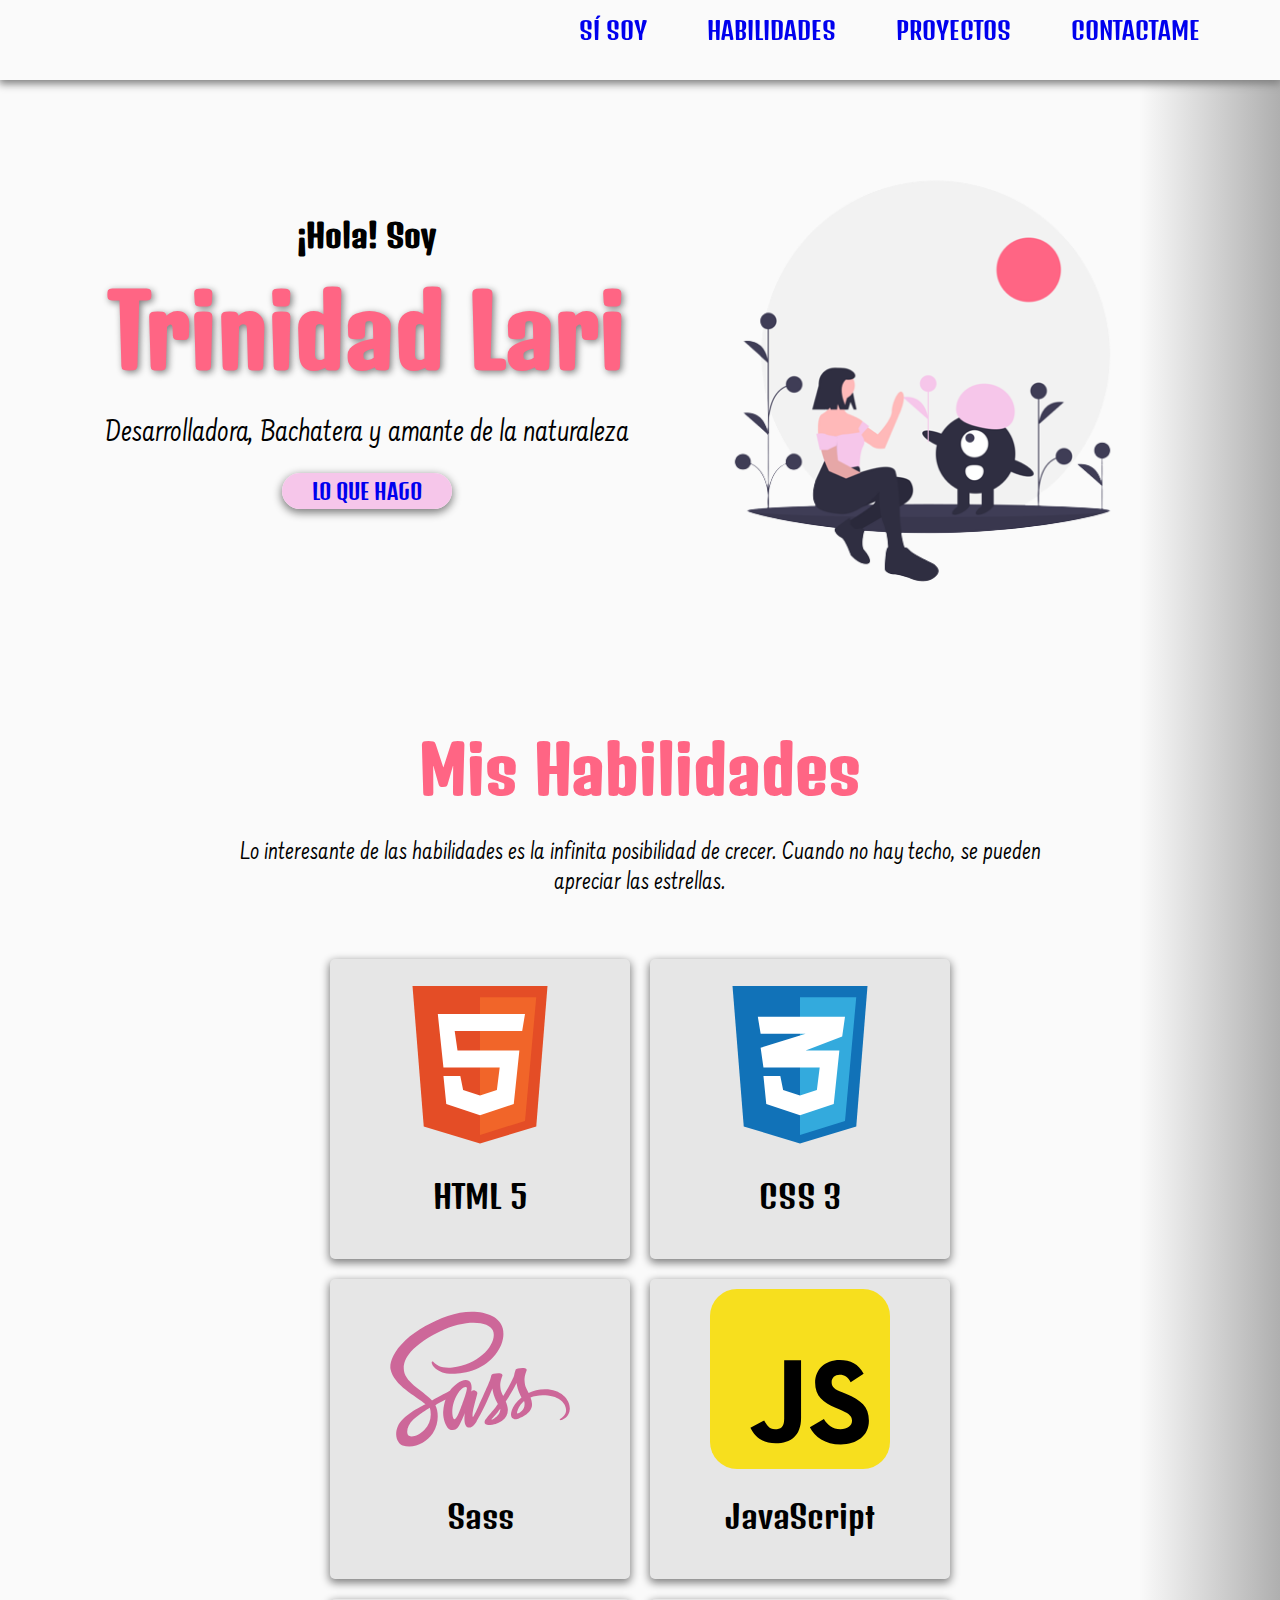
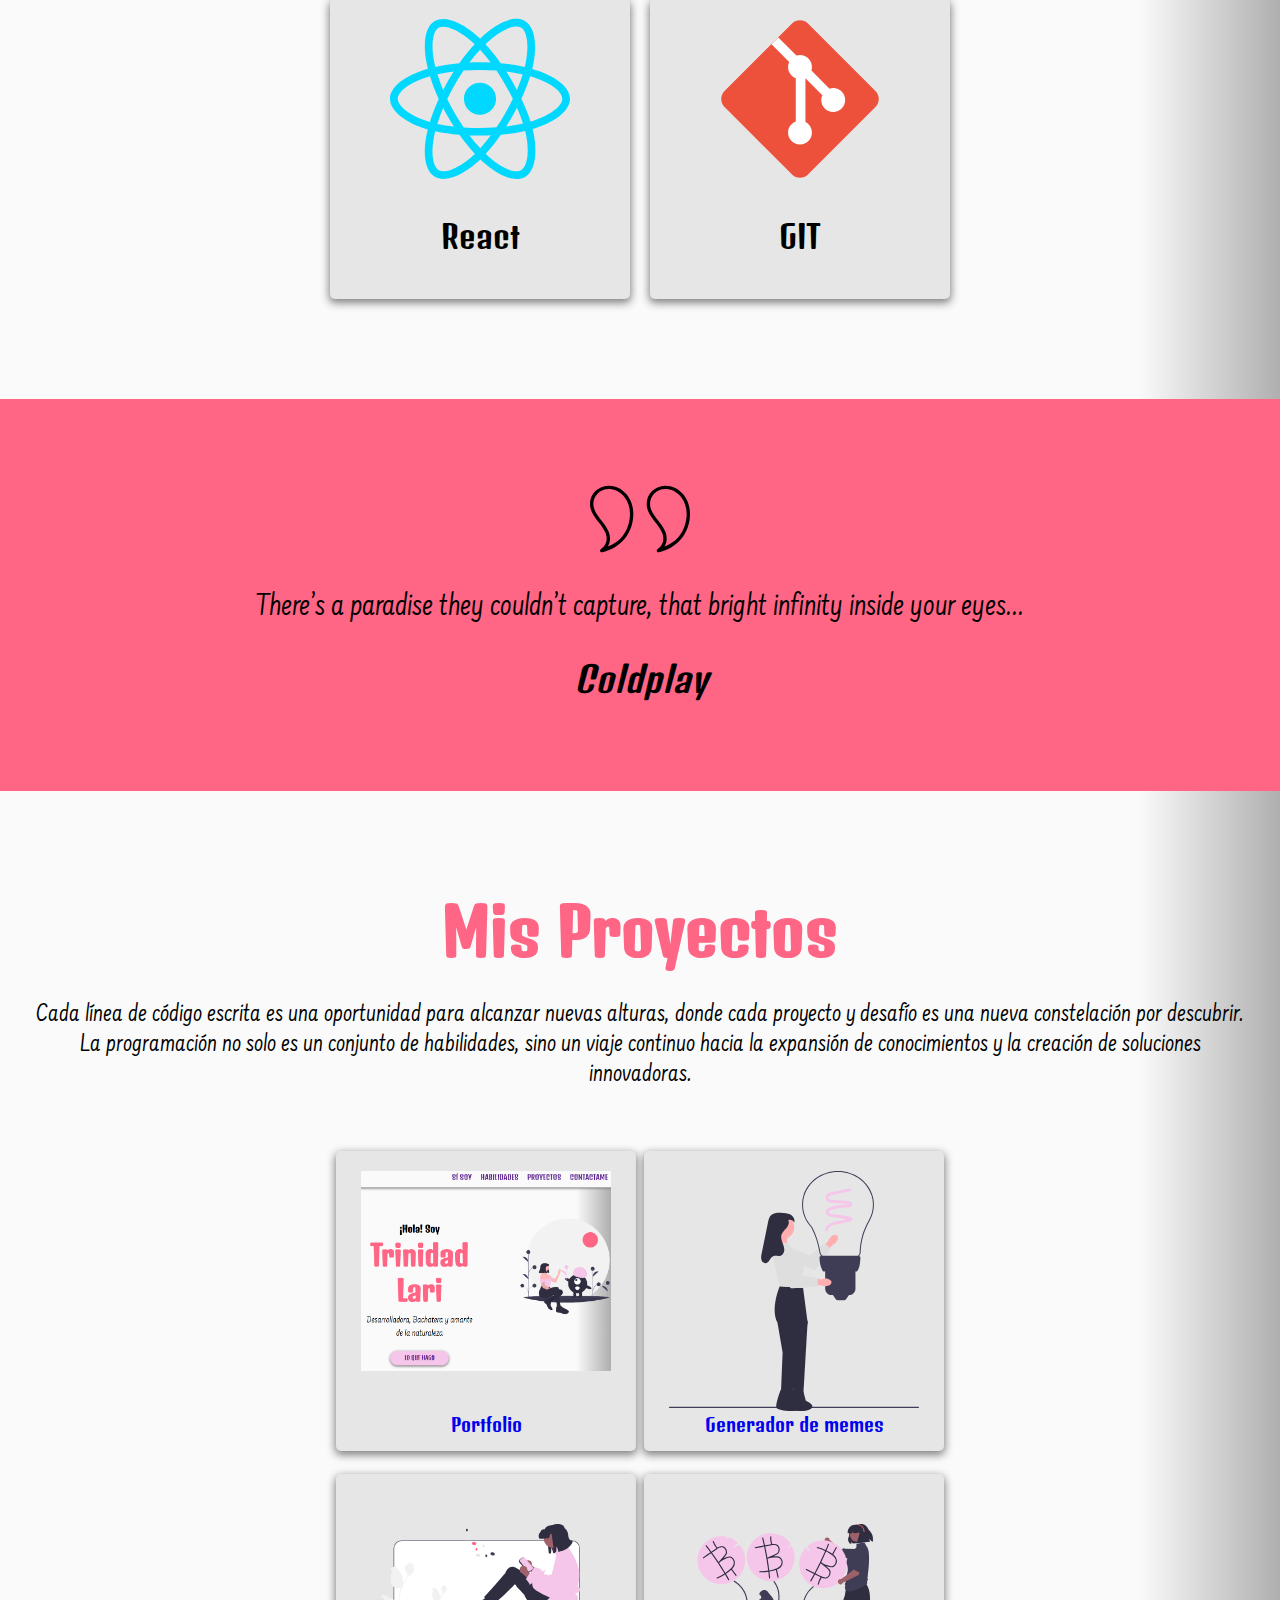
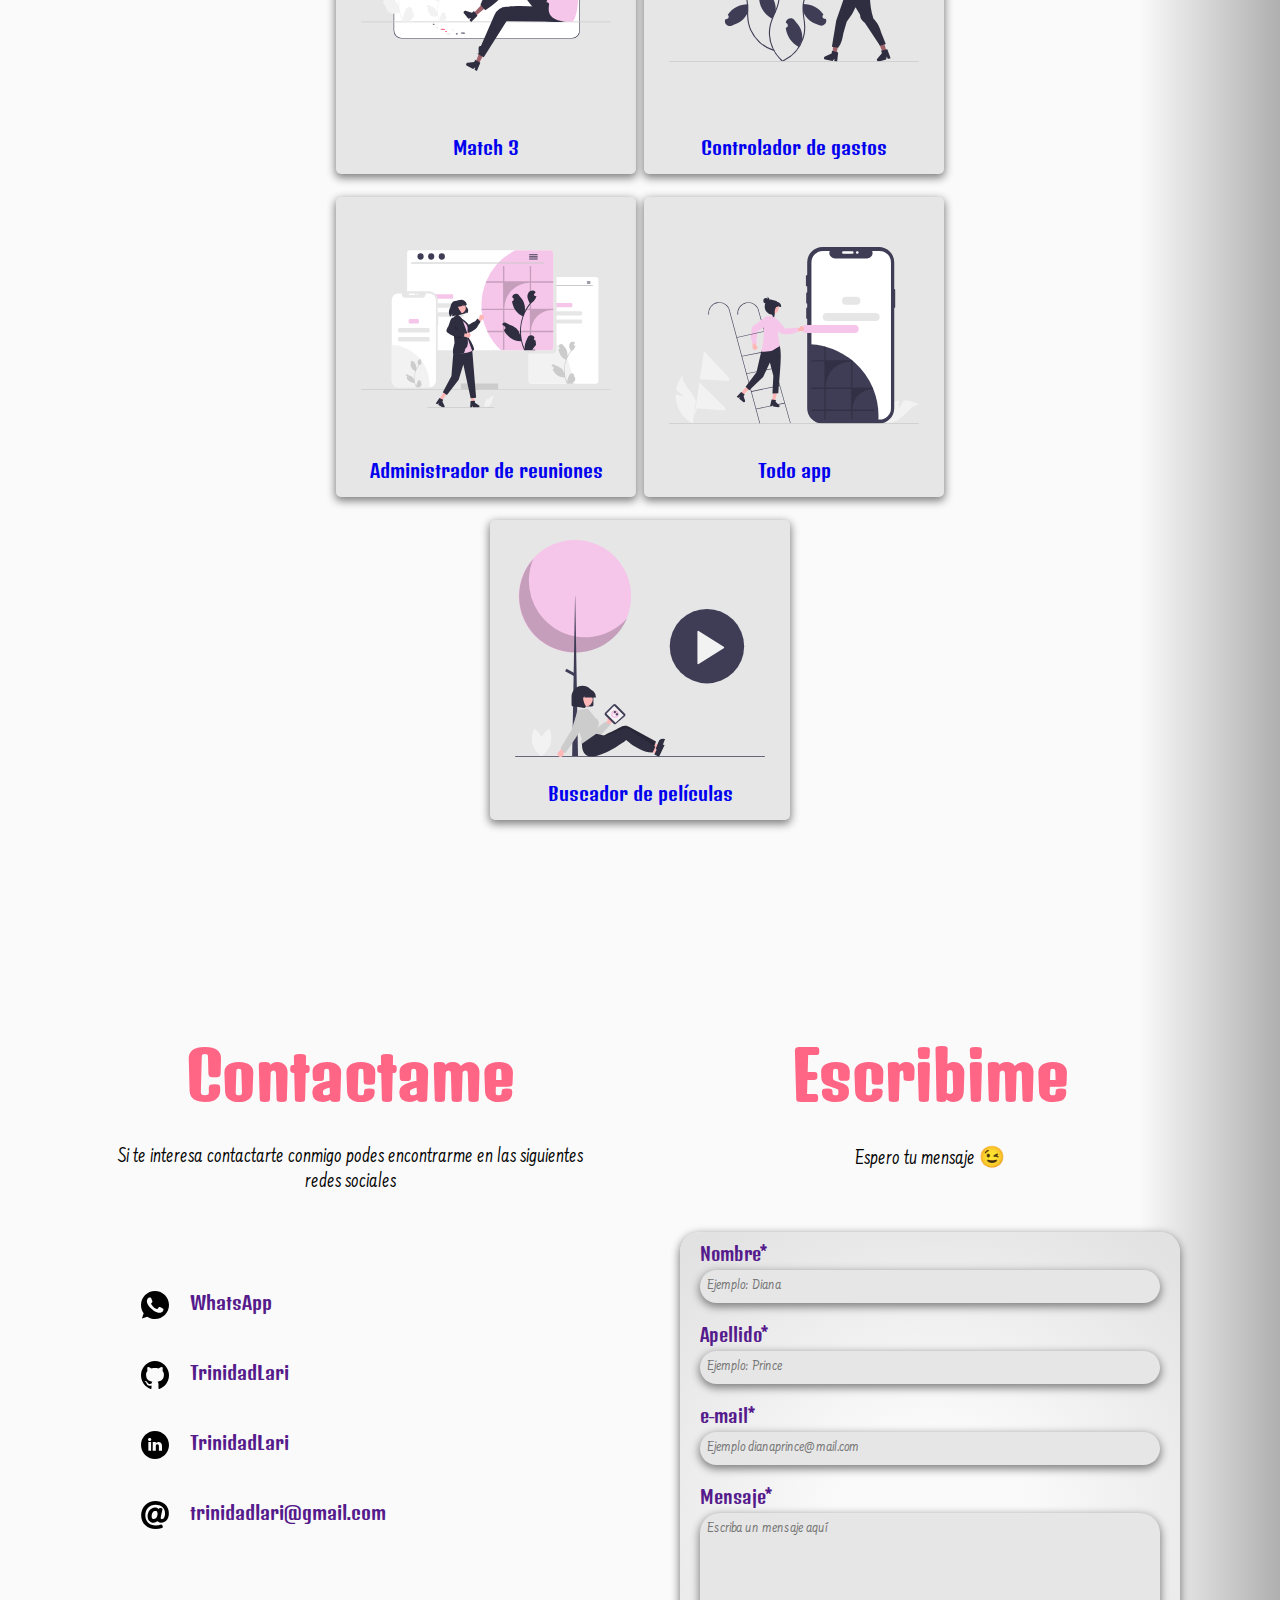
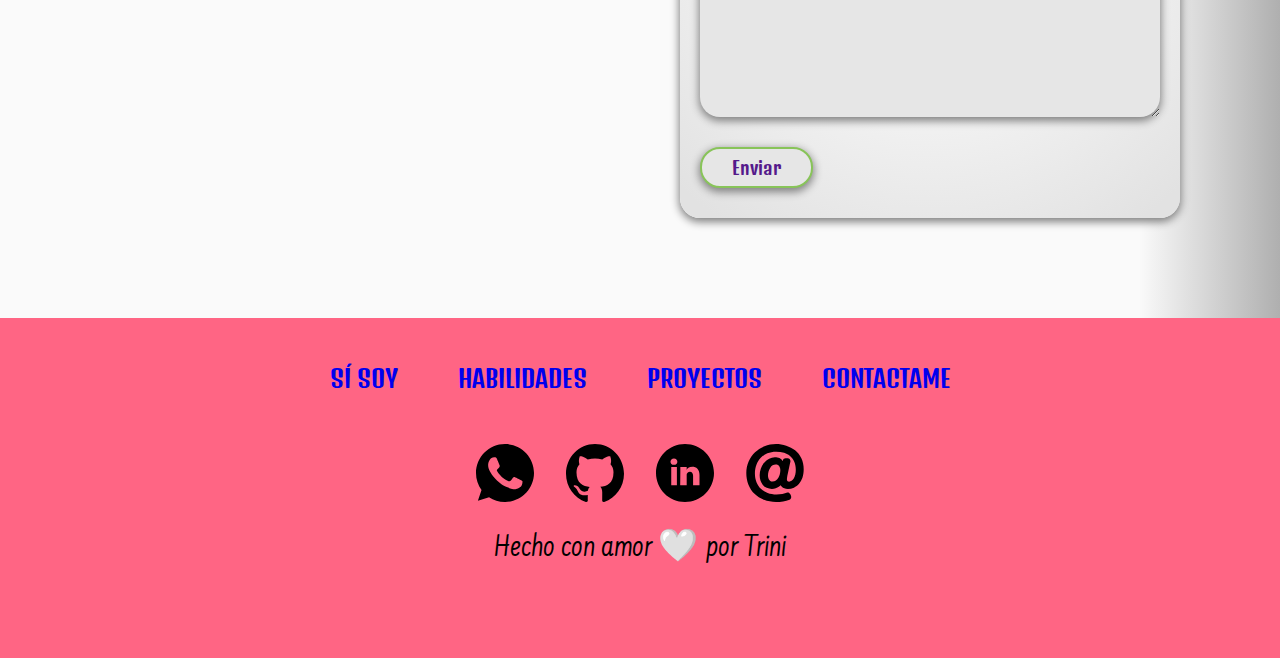
==== commit e5d80b32: "Application of variables in CSS and accessibility tabindex in HTML, creation of an alternative site " ====
--- a/index.html
+++ b/index.html
@@ -17,10 +17,10 @@
     <header>
         <nav class="nav">
             <ul class="nav__ul">
-                <li class="nav__ul__li"><a href="#presentation">SÍ SOY</a></li>
-                <li class="nav__ul__li"><a href="#skills">HABILIDADES</a></li>
-                <li class="nav__ul__li"><a href="#projects">PROYECTOS</a></li>
-                <li class="nav__ul__li"><a href="#contact">CONTACTAME</a></li>
+                <li class="nav__ul__li"><a href="#presentation" tabindex="1">SÍ SOY</a></li>
+                <li class="nav__ul__li"><a href="#skills" tabindex="10">HABILIDADES</a></li>
+                <li class="nav__ul__li"><a href="#projects" tabindex="20">PROYECTOS</a></li>
+                <li class="nav__ul__li"><a href="#contact" tabindex="30">CONTACTAME</a></li>
             </ul>
         </nav>
     </header>
@@ -33,7 +33,7 @@
                 <h3 class="presentation__hi">¡Hola! Soy</h3>
                 <h1>Trinidad Lari</h1>
                 <p class="presentation__text">Desarrolladora, Bachatera y amante de la naturaleza</p>
-                <a href="#skills" class="presentation-button__a"><span class="presentation__button">LO QUE
+                <a href="#skills" class="presentation-button__a" tabindex="40"><span class="presentation__button">LO QUE
                         HAGO</span></a>
             </div>
             <div class="presentation__img">
@@ -102,27 +102,27 @@
                 soluciones innovadoras.</p>
             <div class="grid-proyects">
                 <div class="grid-proyects__item">
-                    <a href="" class="grid-proyects__a">
+                    <a href="#presentation" class="grid-proyects__a" tabindex="50">
                         <img src="assets/img/Portfolio-img.png" alt="Portfolio" class="grid-proyects-item__img">
 
                         <p class="grid-proyects-item__p">Portfolio</p>
                     </a>
                 </div>
                 <div class="grid-proyects__item">
-                    <a href="" class="grid-proyects__a">
+                    <a href="ups.html" class="grid-proyects__a" tabindex="60">
                         <img src="assets/svg/memes-img.svg" alt="Generador de memes" class="grid-proyects-item__img">
                         <p class="grid-proyects-item__p">Generador de memes</p>
                     </a>
                 </div>
                 <div class="grid-proyects__item">
-                    <a href="" class="grid-proyects__a">
+                    <a href="ups.html" class="grid-proyects__a" tabindex="70">
                         <img src="assets/svg/match3-img.svg" alt="Match 3"
                             class="grid-proyects-item__img grid-proyects-item__img--top">
                         <p class="grid-proyects-item__p">Match 3</p>
                     </a>
                 </div>
                 <div class="grid-proyects__item">
-                    <a href="" class="grid-proyects__a">
+                    <a href="ups.html" class="grid-proyects__a" tabindex="80">
                         <img src="assets/svg/controladoDeGastos-img.svg" alt="Controlador de Gastos"
                             class="grid-proyects-item__img grid-proyects-item__img--top">
                         <p class="grid-proyects-item__p">
@@ -130,21 +130,21 @@
                     </a>
                 </div>
                 <div class="grid-proyects__item">
-                    <a href="" class="grid-proyects__a">
+                    <a href="ups.html" class="grid-proyects__a" tabindex="90">
                         <img src="assets/svg/reuniones-Img.svg" alt="Administrador de reuniones"
                             class="grid-proyects-item__img grid-proyects-item__img--top">
                         <p class="grid-proyects-item__p">Administrador de reuniones</p>
                     </a>
                 </div>
                 <div class="grid-proyects__item">
-                    <a href="" class="grid-proyects__a">
+                    <a href="ups.html" class="grid-proyects__a" tabindex="100">
                         <img src="assets/svg/todoApp-img.svg" alt="Todo App"
                             class="grid-proyects-item__img grid-proyects-item__img--top">
                         <p class="grid-proyects-item__p">Todo app</p>
                     </a>
                 </div>
                 <div class="grid-proyects__item">
-                    <a href="" class="grid-proyects__a">
+                    <a href="ups.html" class="grid-proyects__a" tabindex="110">
                         <img src="assets/svg/buscadorDePelis-img.svg" alt="Buscador de películas"
                             class="grid-proyects-item__img">
                         <p class="grid-proyects-item__p">Buscador de películas</p>
@@ -164,25 +164,25 @@
                     sociales</p>
                 <div class="social-media">
                     <div class="social-media__link">
-                        <a href="https://wa.me/+5493413394356" target="_blank"><span
+                        <a href="https://wa.me/+5493413394356" target="_blank" tabindex="120"><span
                                 class="social-media-link__img-wsp"></span>
                             <p class="social-media-link__p">WhatsApp</p>
                         </a>
                     </div>
                     <div class="social-media__link">
-                        <a href="https://github.com/TrinidadLari" target="_blank"><span
+                        <a href="https://github.com/TrinidadLari" target="_blank" tabindex="130"><span
                                 class="social-media-link__img-gh"></span>
                             <p class="social-media-link__p">TrinidadLari</p>
                         </a>
                     </div>
                     <div class="social-media__link">
                         <a href="https://www.linkedin.com/feed/?trk=guest_homepage-basic_google-one-tap-submit"
-                            target="_blank"><span class="social-media-link__img-in"></span>
+                            target="_blank" tabindex="140"><span class="social-media-link__img-in"></span>
                             <p class="social-media-link__p">TrinidadLari</p>
                         </a>
                     </div>
                     <div class="social-media__link">
-                        <a href="mailto:trinidadlari@gmail.com"><span class="social-media-link__img-mail"></span>
+                        <a href="mailto:trinidadlari@gmail.com" tabindex="150"><span class="social-media-link__img-mail"></span>
                             <p class="social-media-link__p">trinidadlari@gmail.com</p>
                         </a>
                     </div>
@@ -199,25 +199,25 @@
                     <div class="form__name">
                         <label for="name">Nombre*</label>
                         <input class="form__input" type="text" id="name" name="name" placeholder="Ejemplo: Diana"
-                            required>
+                            required tabindex="160">
                     </div>
                     <div class="form__surname">
                         <label for="surname">Apellido*</label>
                         <input class="form__input" type="text" id="surname" name="surname" placeholder="Ejemplo: Prince"
-                            required>
+                            required tabindex="170">
                     </div>
                     <div class="form__email">
                         <label for="e-mail">e-mail*</label>
                         <input class="form__input" type="email" id="e-mail" name="e-mail"
-                            placeholder="Ejemplo dianaprince@mail.com" required>
+                            placeholder="Ejemplo dianaprince@mail.com" required tabindex="180">
                     </div>
                     <div class="form__message">
                         <label for="message">Mensaje*</label>
                         <textarea name="message" id="message" cols="30" rows="10" placeholder="Escriba un mensaje aquí"
-                            required></textarea>
+                            required tabindex="190"></textarea>
                     </div>
                     <div class="form__submit">
-                        <input type="submit" value="Enviar">
+                        <input type="submit" value="Enviar" tabindex="200">
                     </div>
 
                 </div>
@@ -233,38 +233,38 @@
     <footer>
         <nav class="nav-footer">
             <ul class="nav-footer__ul">
-                <li class="nav-footer__ul__li"><a href="#presentation">SÍ SOY</a></li>
-                <li class="nav-footer__ul__li"><a href="#skills">HABILIDADES</a></li>
-                <li class="nav-footer__ul__li"><a href="#projects">PROYECTOS</a></li>
-                <li class="nav-footer__ul__li"><a href="#contact">CONTACTAME</a></li>
+                <li class="nav-footer__ul__li"><a href="#presentation" tabindex="210">SÍ SOY</a></li>
+                <li class="nav-footer__ul__li"><a href="#skills" tabindex="220">HABILIDADES</a></li>
+                <li class="nav-footer__ul__li"><a href="#projects" tabindex="230">PROYECTOS</a></li>
+                <li class="nav-footer__ul__li"><a href="#contact" tabindex="240">CONTACTAME</a></li>
             </ul>
         </nav>
         <div class="social-media-footer">
             <div class="social-media-footer__link-wsp ">
-                <a href="https://wa.me/+5493413394356" target="_blank"><span
+                <a href="https://wa.me/+5493413394356" target="_blank" tabindex="250"><span
                         class="social-media-footer__img-wsp"></span>
                 </a>
             </div>
             <div class="social-media-footer__link-gh">
-                <a href="https://github.com/TrinidadLari" target="_blank"><span
+                <a href="https://github.com/TrinidadLari" target="_blank" tabindex="260"><span
                         class="social-media-footer__img-gh"></span>
 
                 </a>
             </div>
             <div class="social-media-footer__link-in">
                 <a href="https://www.linkedin.com/feed/?trk=guest_homepage-basic_google-one-tap-submit"
-                    target="_blank"><span class="social-media-footer__img-in"></span>
+                    target="_blank" tabindex="270"><span class="social-media-footer__img-in"></span>
 
                 </a>
             </div>
             <div class="social-media-footer__link-mail">
-                <a href="mailto:trinidadlari@gmail.com"><span class="social-media-footer__img-mail"></span>
+                <a href="mailto:trinidadlari@gmail.com" tabindex="280"><span class="social-media-footer__img-mail"></span>
 
                 </a>
             </div>
         </div>
         <div class="made-love">
-            <p class="made-love__p">Hecho con amor <span class="made-love__beat">🤍</span> por Trini</p>
+            <p class="made-love__p">Hecho con amor <a href="thankyou.html" tabindex="290"><span class="made-love__beat">🤍</span> </a>por Trini</p>
         </div>
     </footer>
 </body>
--- a/style.css
+++ b/style.css
@@ -11,8 +11,14 @@
     ;
 }
 
+:root {
+    --color1: rgb(85, 26, 139);  
+    --color2: rgb(255, 101, 132);  
+    --color3:  rgb(246, 198, 234);  
+  }
+  
+
 body {
-    width: 100%;
     padding: 10px;
     background: linear-gradient(to right, rgba(175, 175, 175, 0.8), rgba(175, 175, 175, 0.8)), url('/assets/img/constelaciones-body.png');
     background-size: cover;
@@ -59,12 +65,12 @@
     list-style: none;
     font-size: 1.5rem;
     padding: 5px 15px 5px 15px;
-    color: rgb(85, 26, 139);
+    color: var(--color1);
 }
 
 .nav__ul__li:hover,
 .nav__ul__li:active {
-    background-color: rgb(246, 198, 234);
+    background-color: var(--color3);
     border-radius: 40px;
     box-shadow: 0px 3px 8px 1px grey;
 }
@@ -101,7 +107,7 @@
 
 h1 {
     padding-top: 15px;
-    color: rgb(255, 101, 132);
+    color: var(--color2);
     font-size: 3.2rem;
     font-family: "Denk One", sans-serif;
     text-shadow: 2px 2px 7px #fff;
@@ -118,7 +124,7 @@
     width: 200px;
     height: 50px;
     padding: 5px 30px 5px 30px;
-    background-color: rgb(246, 198, 234);
+    background-color: var(--color3);
     border: none;
     border-radius: 40px;
     box-shadow: 0px 3px 8px 1px grey;
@@ -128,7 +134,7 @@
 }
 
 .presentation__button:hover {
-    background-color: rgb(85, 26, 139);
+    background-color: var(--color1);
     box-shadow: 0px 3px 8px 1px #fff;
     transform: scale(1.1);
     transition-duration: 0.3s;
@@ -200,7 +206,7 @@
 
 h2 {
     padding-bottom: 30px;
-    color: rgb(255, 101, 132);
+    color: var(--color2);
     text-align: center;
     font-size: 3rem;
     font-family: "Denk One", sans-serif;
@@ -294,7 +300,7 @@
 blockquote {
     display: flex;
     flex-direction: column;
-    background-color: rgb(255, 101, 132);
+    background-color: var(--color2);
     width: calc(100% + 20px);
     height: auto;
     margin-left: -10px;
@@ -426,7 +432,7 @@
 }
 
 .social-media a:hover {
-    background-color: rgb(85, 26, 139);
+    background-color: var(--color1);
     box-shadow: 0px 3px 8px 1px grey;
 }
 
@@ -434,7 +440,7 @@
 
 .social-media__link a p {
     text-decoration: none;
-    color: rgb(85, 26, 139);
+    color: var(--color1);
     font-size: 1.2rem;
     font-family: "Denk One", sans-serif;
 }
@@ -449,7 +455,7 @@
 
 
 .social-media__link:hover .social-media-link__p {
-    color: rgb(246, 198, 234);
+    color: var(--color3);
 }
 
 
@@ -473,7 +479,7 @@
     height: 30px;
     background: url(assets/svg/whatsapp-128-svgrepo-com--white.svg) center center no-repeat;
     background-size: 28px 28px;
-    background-color: rgb(85, 26, 139);
+    background-color: var(--color1);
     border-radius: 50px;
 }
 
@@ -553,7 +559,7 @@
 .form__message label {
     font-size: 1.15rem;
     font-family: "Denk One", sans-serif;
-    color: rgb(85, 26, 139);
+    color: var(--color1);
     padding-bottom: 5px;
 }
 
@@ -585,7 +591,7 @@
     padding: 7px 30px 7px 30px;
     font-size: 1.15rem;
     font-family: "Denk One", sans-serif;
-    color: rgb(85, 26, 139);
+    color: var(--color1);
 }
 
 input:valid:focus,
@@ -631,7 +637,7 @@
 /* FOOTER */
 
 footer {
-    background-color: rgb(255, 101, 132);
+    background-color: var(--color2);
     width: calc(100% + 20px);
     height: auto;
     margin-left: -10px;
@@ -656,7 +662,7 @@
     list-style: none;
     font-size: 0.8rem;
     padding-block: 5px;
-    color: rgb(85, 26, 139);
+    color: var(--color1);
 }
 
 .nav-footer__ul__li:hover{
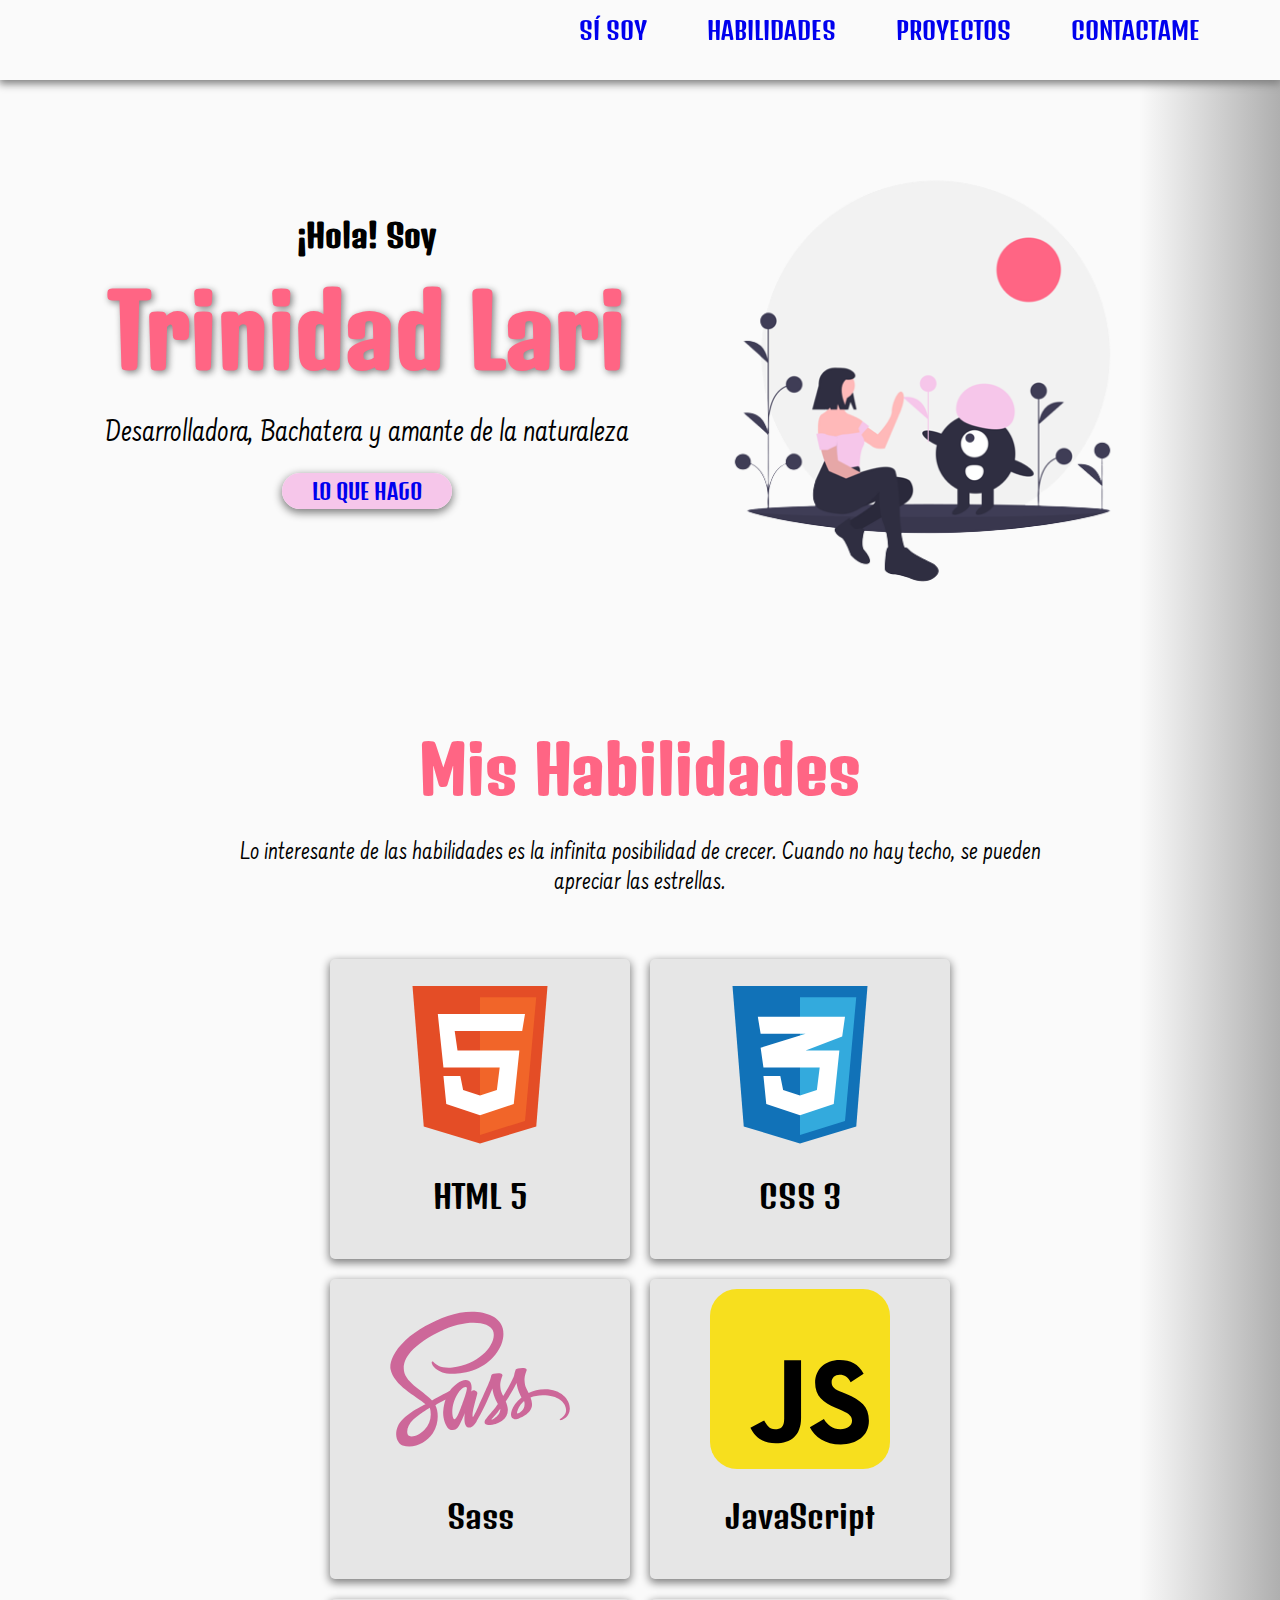
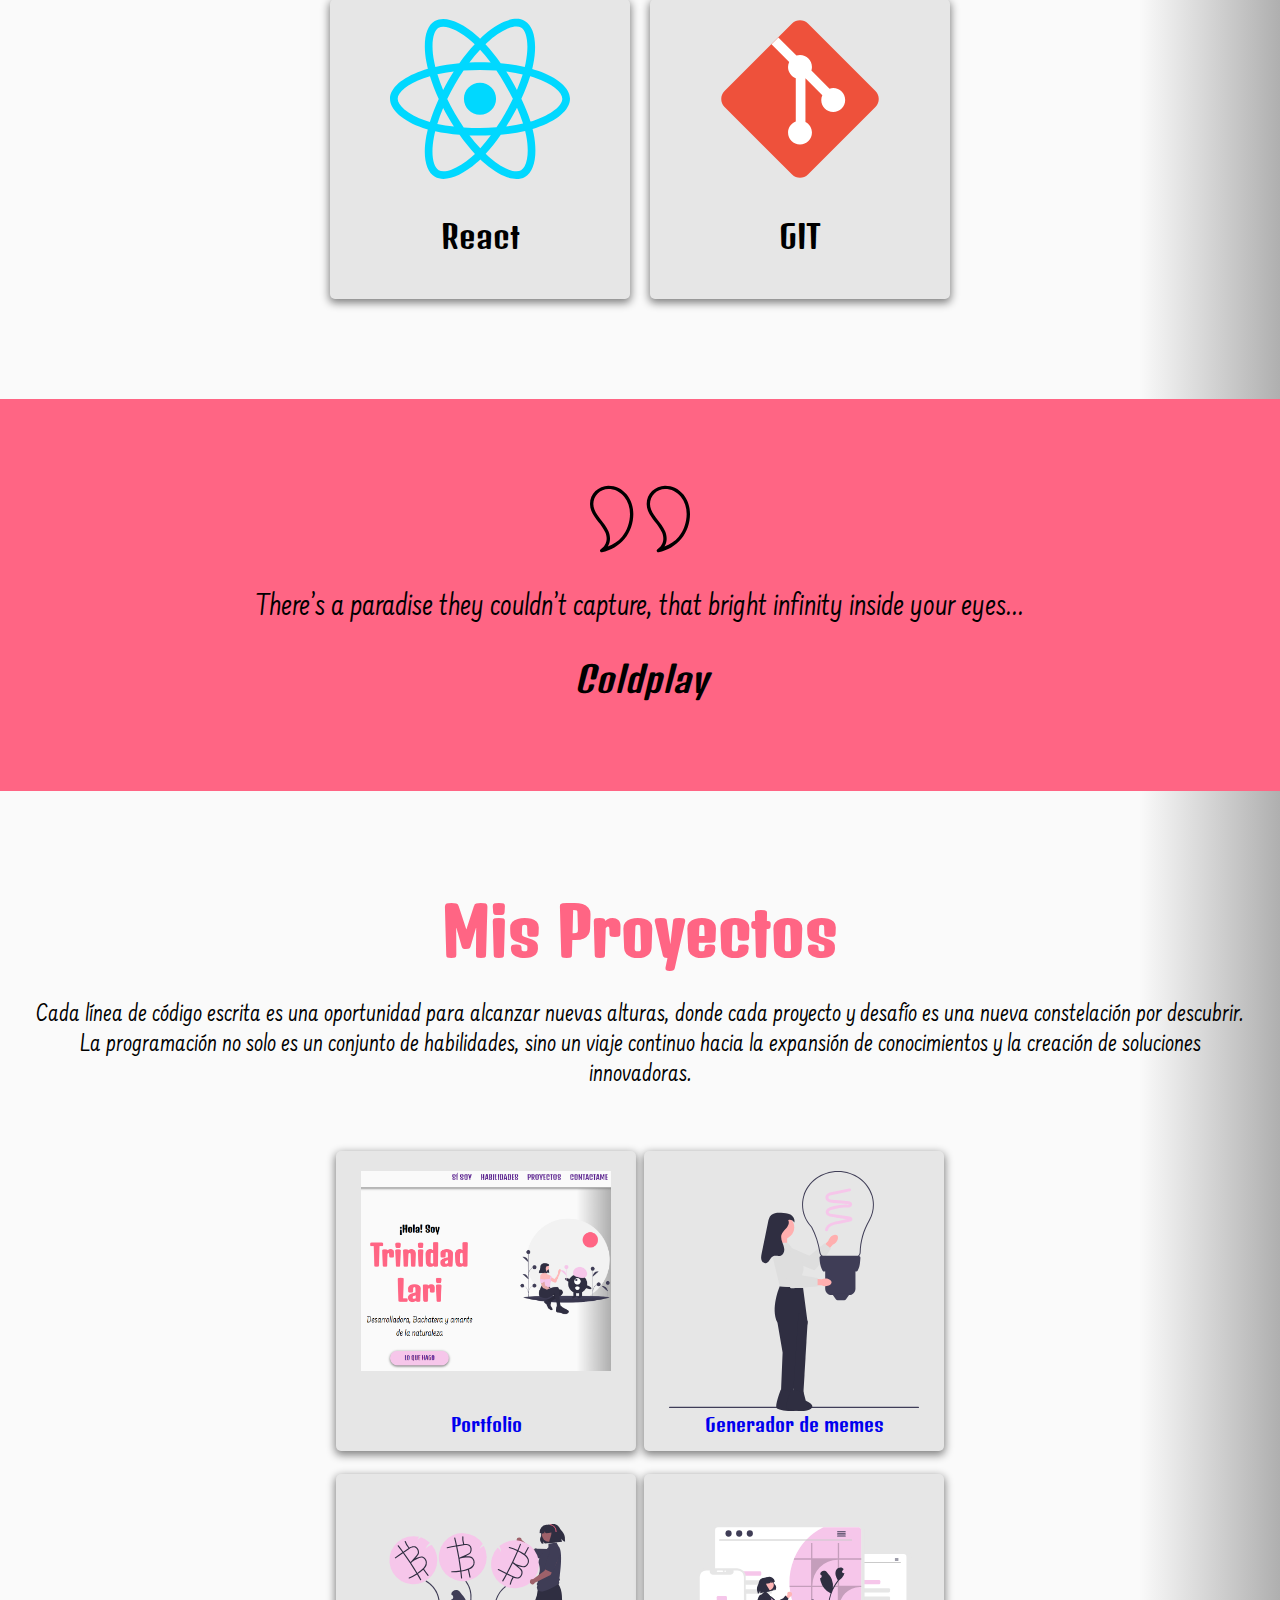
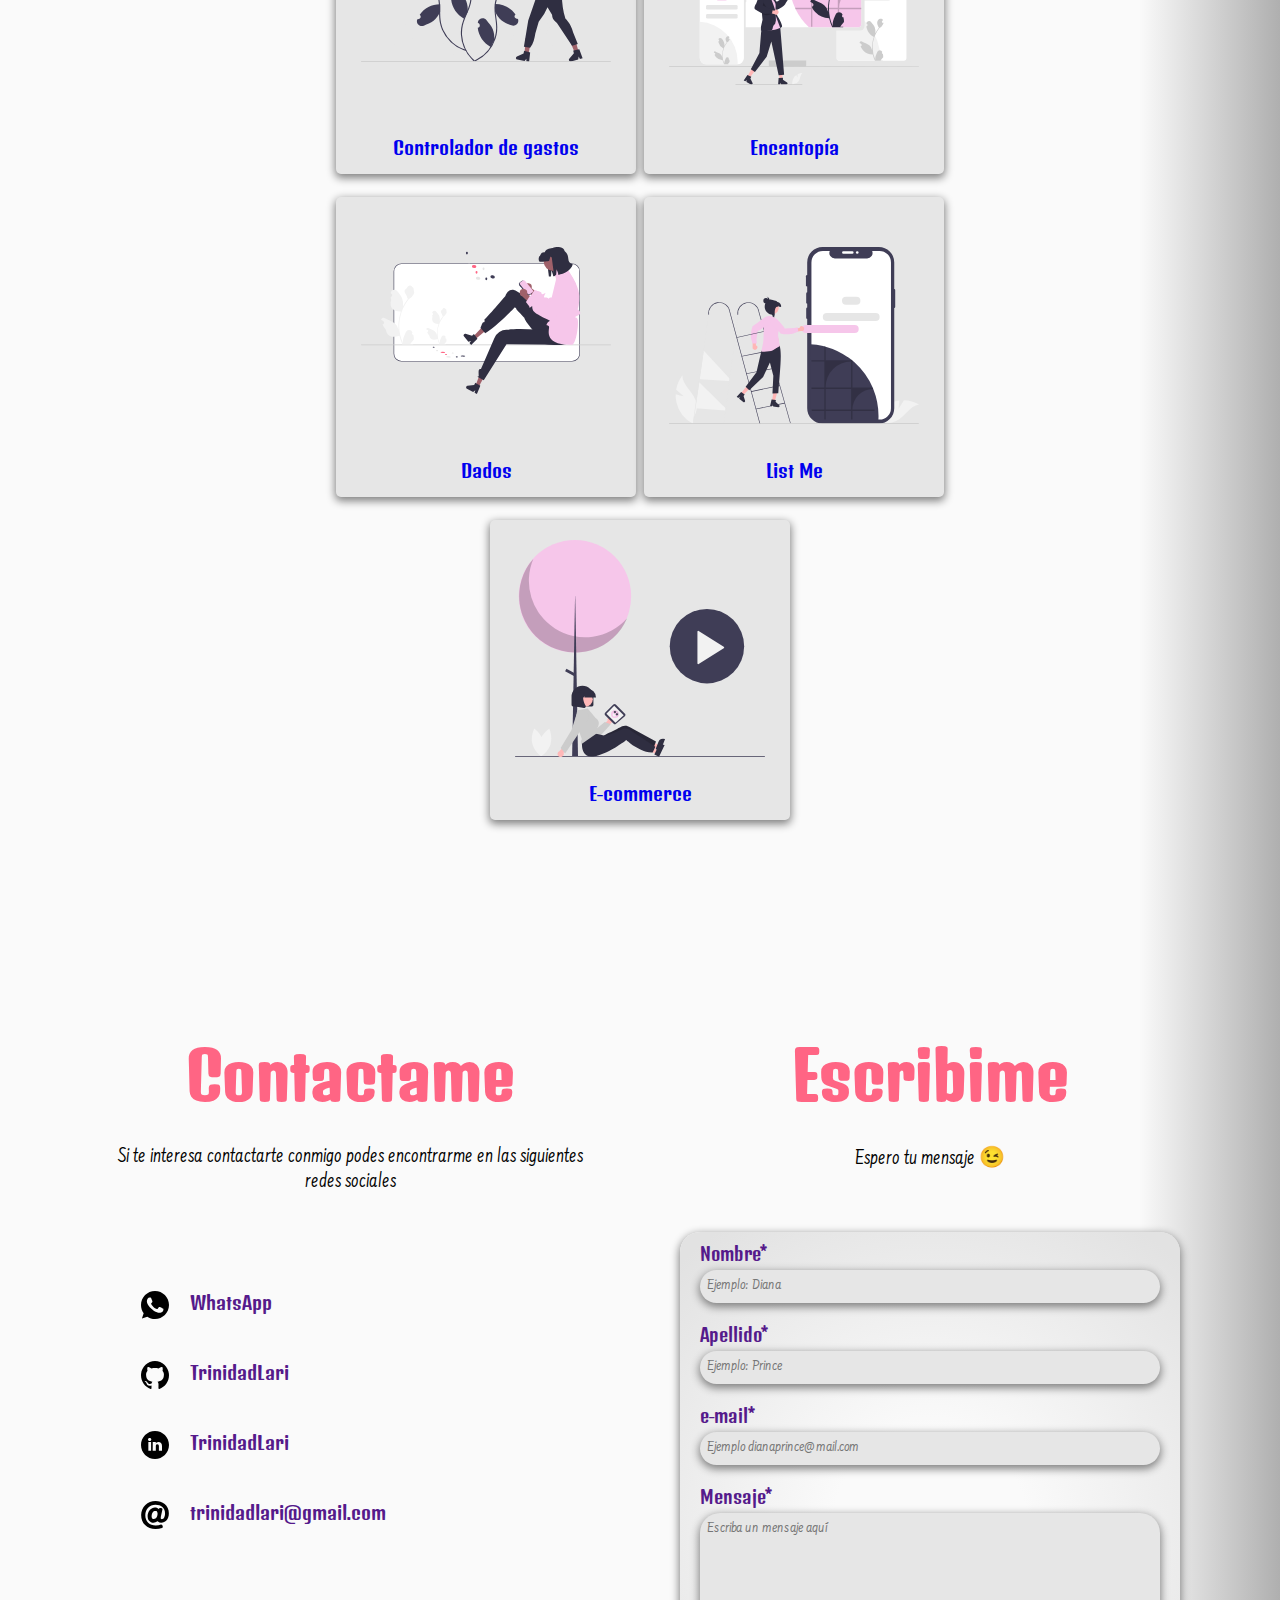
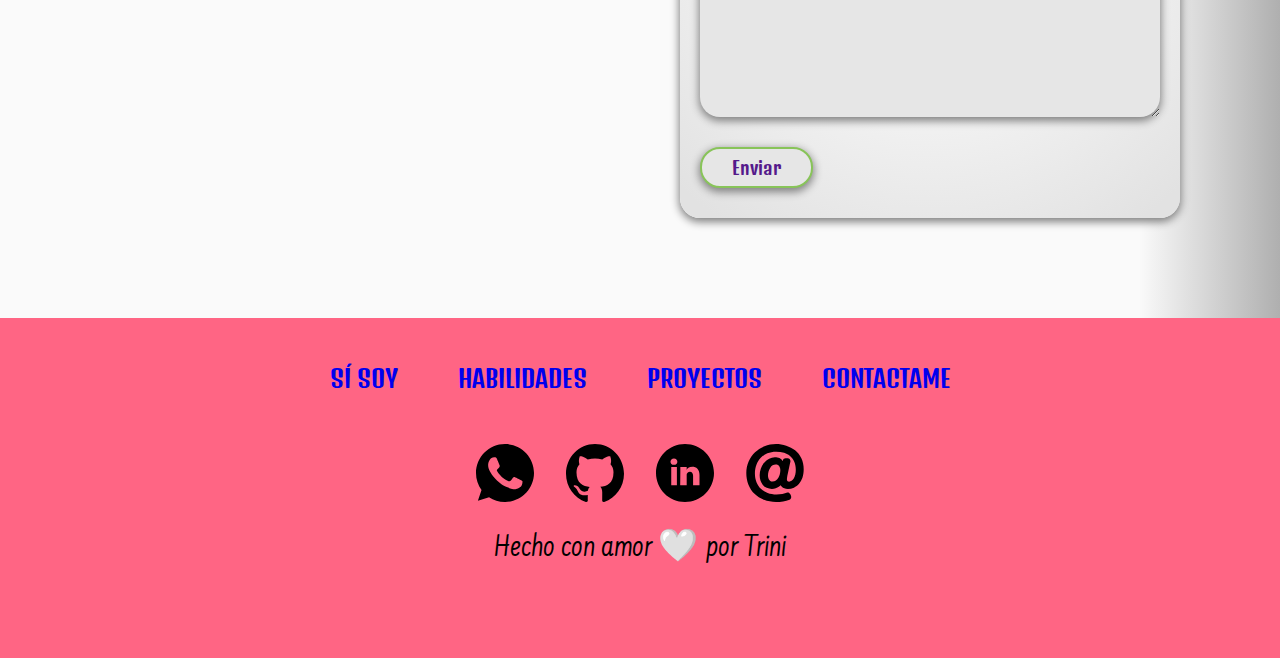
==== commit e9a2af13: "update the portfolio" ====
--- a/index.html
+++ b/index.html
@@ -109,20 +109,13 @@
                     </a>
                 </div>
                 <div class="grid-proyects__item">
-                    <a href="ups.html" class="grid-proyects__a" tabindex="60">
+                    <a href="https://trinidadlari.github.io/Generador-de-Memes/" class="grid-proyects__a" tabindex="60" target="_blank">
                         <img src="assets/svg/memes-img.svg" alt="Generador de memes" class="grid-proyects-item__img">
                         <p class="grid-proyects-item__p">Generador de memes</p>
                     </a>
                 </div>
                 <div class="grid-proyects__item">
-                    <a href="ups.html" class="grid-proyects__a" tabindex="70">
-                        <img src="assets/svg/match3-img.svg" alt="Match 3"
-                            class="grid-proyects-item__img grid-proyects-item__img--top">
-                        <p class="grid-proyects-item__p">Match 3</p>
-                    </a>
-                </div>
-                <div class="grid-proyects__item">
-                    <a href="ups.html" class="grid-proyects__a" tabindex="80">
+                    <a href="https://giseot.github.io/Proyecto-AhorrAdas/" class="grid-proyects__a" tabindex="80" target="_blank">
                         <img src="assets/svg/controladoDeGastos-img.svg" alt="Controlador de Gastos"
                             class="grid-proyects-item__img grid-proyects-item__img--top">
                         <p class="grid-proyects-item__p">
@@ -130,24 +123,31 @@
                     </a>
                 </div>
                 <div class="grid-proyects__item">
-                    <a href="ups.html" class="grid-proyects__a" tabindex="90">
+                    <a href="https://trinidadlari.github.io/Encantopia-OraculoDeHadas/" class="grid-proyects__a" tabindex="90" target="_blank">
                         <img src="assets/svg/reuniones-Img.svg" alt="Administrador de reuniones"
                             class="grid-proyects-item__img grid-proyects-item__img--top">
-                        <p class="grid-proyects-item__p">Administrador de reuniones</p>
-                    </a>
-                </div>
-                <div class="grid-proyects__item">
-                    <a href="ups.html" class="grid-proyects__a" tabindex="100">
+                        <p class="grid-proyects-item__p">Encantopía</p>
+                    </a>
+                </div>
+                  <div class="grid-proyects__item">
+                    <a href="https://dadosreact.netlify.app" class="grid-proyects__a" tabindex="70" target="_blank">
+                        <img src="assets/svg/match3-img.svg" alt="Match 3"
+                            class="grid-proyects-item__img grid-proyects-item__img--top">
+                        <p class="grid-proyects-item__p">Dados</p>
+                    </a>
+                </div>
+                <div class="grid-proyects__item">
+                    <a href="https://listmechecked.netlify.app/" class="grid-proyects__a" tabindex="100" target="_blank">
                         <img src="assets/svg/todoApp-img.svg" alt="Todo App"
                             class="grid-proyects-item__img grid-proyects-item__img--top">
-                        <p class="grid-proyects-item__p">Todo app</p>
-                    </a>
-                </div>
-                <div class="grid-proyects__item">
-                    <a href="ups.html" class="grid-proyects__a" tabindex="110">
-                        <img src="assets/svg/buscadorDePelis-img.svg" alt="Buscador de películas"
+                        <p class="grid-proyects-item__p">List Me</p>
+                    </a>
+                </div>
+                <div class="grid-proyects__item">
+                    <a href="redirect/ups.html" class="grid-proyects__a" tabindex="110">
+                        <img src="assets/svg/buscadorDePelis-img.svg" alt="E-commerce"
                             class="grid-proyects-item__img">
-                        <p class="grid-proyects-item__p">Buscador de películas</p>
+                        <p class="grid-proyects-item__p">E-commerce</p>
                     </a>
                 </div>
             </div>
@@ -195,7 +195,7 @@
             <div class="write-me__div">
                 <h2>Escribime</h2>
                 <p class="contact__text">Espero tu mensaje 😉</p>
-                <div class="form">
+                <form class="form">
                     <div class="form__name">
                         <label for="name">Nombre*</label>
                         <input class="form__input" type="text" id="name" name="name" placeholder="Ejemplo: Diana"
@@ -220,7 +220,7 @@
                         <input type="submit" value="Enviar" tabindex="200">
                     </div>
 
-                </div>
+                  </form>
 
             </div>
         </section>
@@ -264,9 +264,10 @@
             </div>
         </div>
         <div class="made-love">
-            <p class="made-love__p">Hecho con amor <a href="thankyou.html" tabindex="290"><span class="made-love__beat">🤍</span> </a>por Trini</p>
+            <p class="made-love__p">Hecho con amor <a href="redirect/thankyou.html" tabindex="290"><span class="made-love__beat">🤍</span> </a>por Trini</p>
         </div>
     </footer>
+    <script src="main.js"></script>
 </body>
 
-</html>+</html>
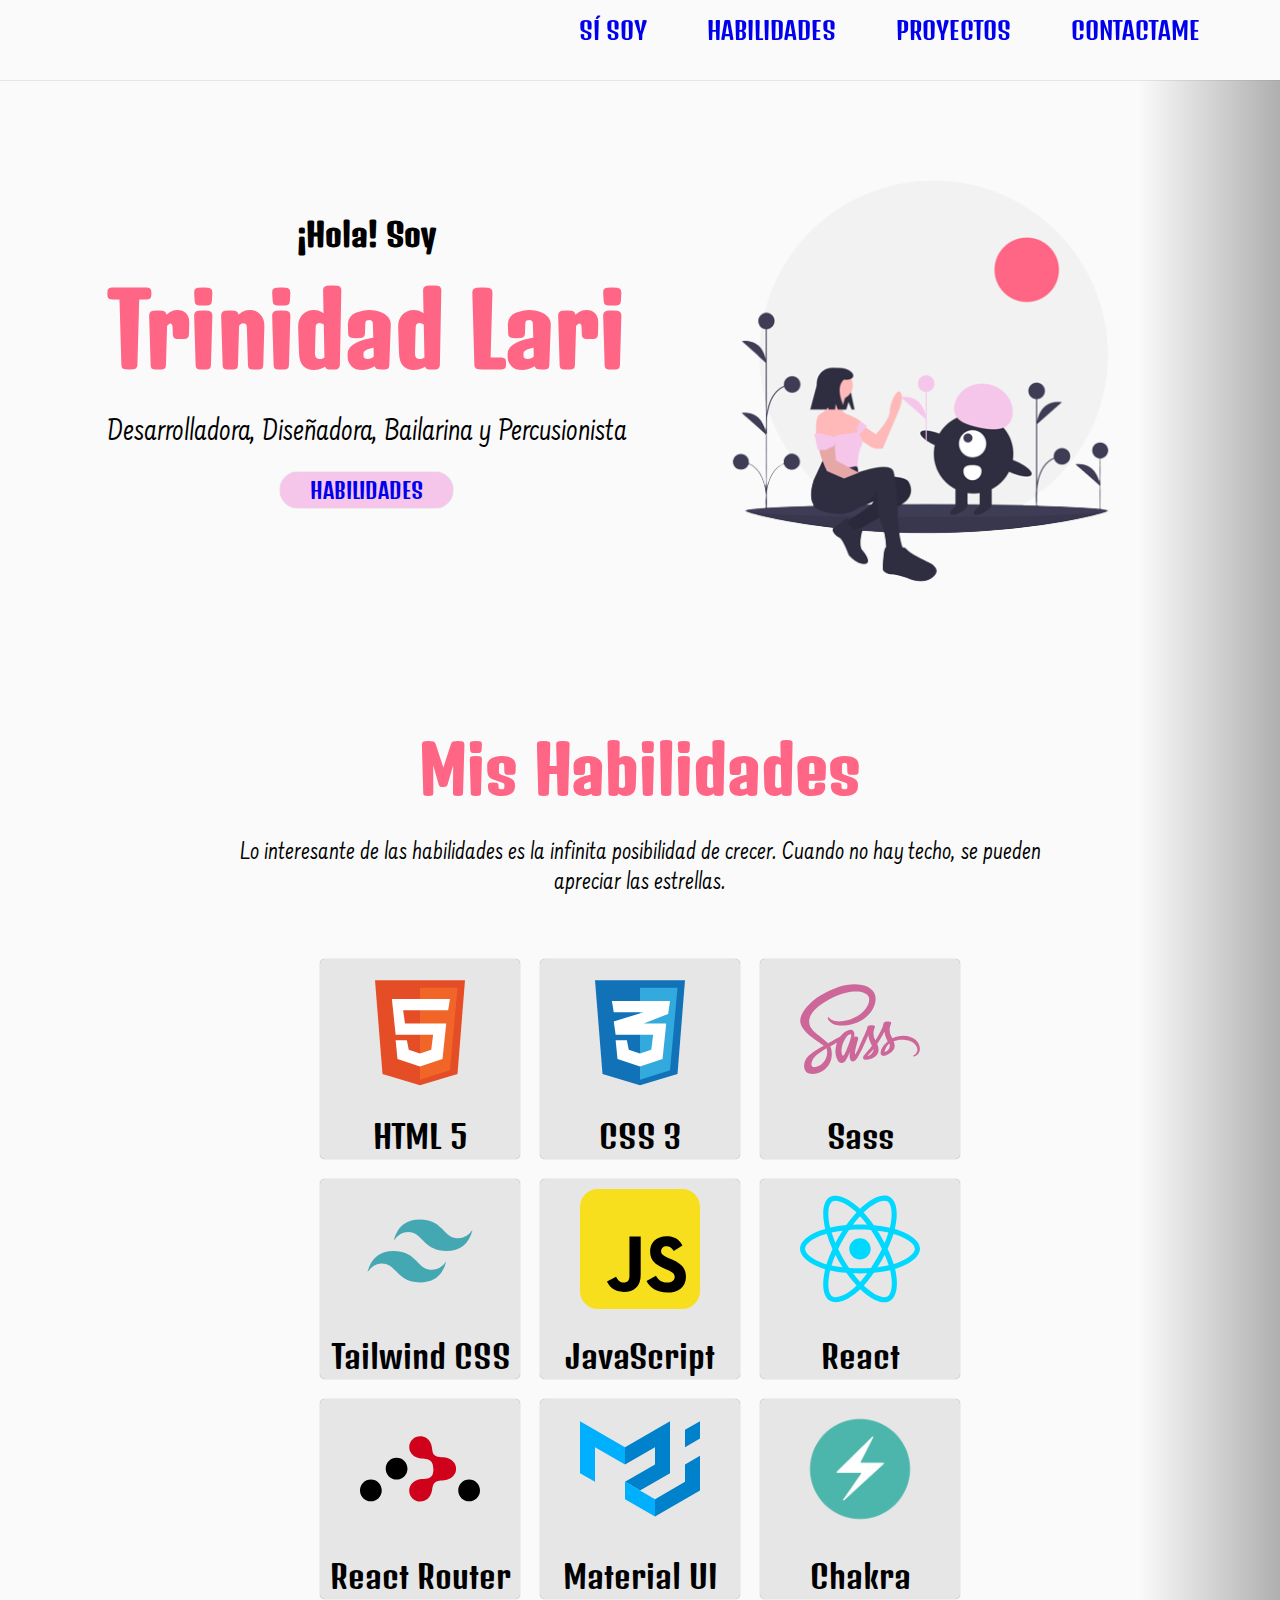
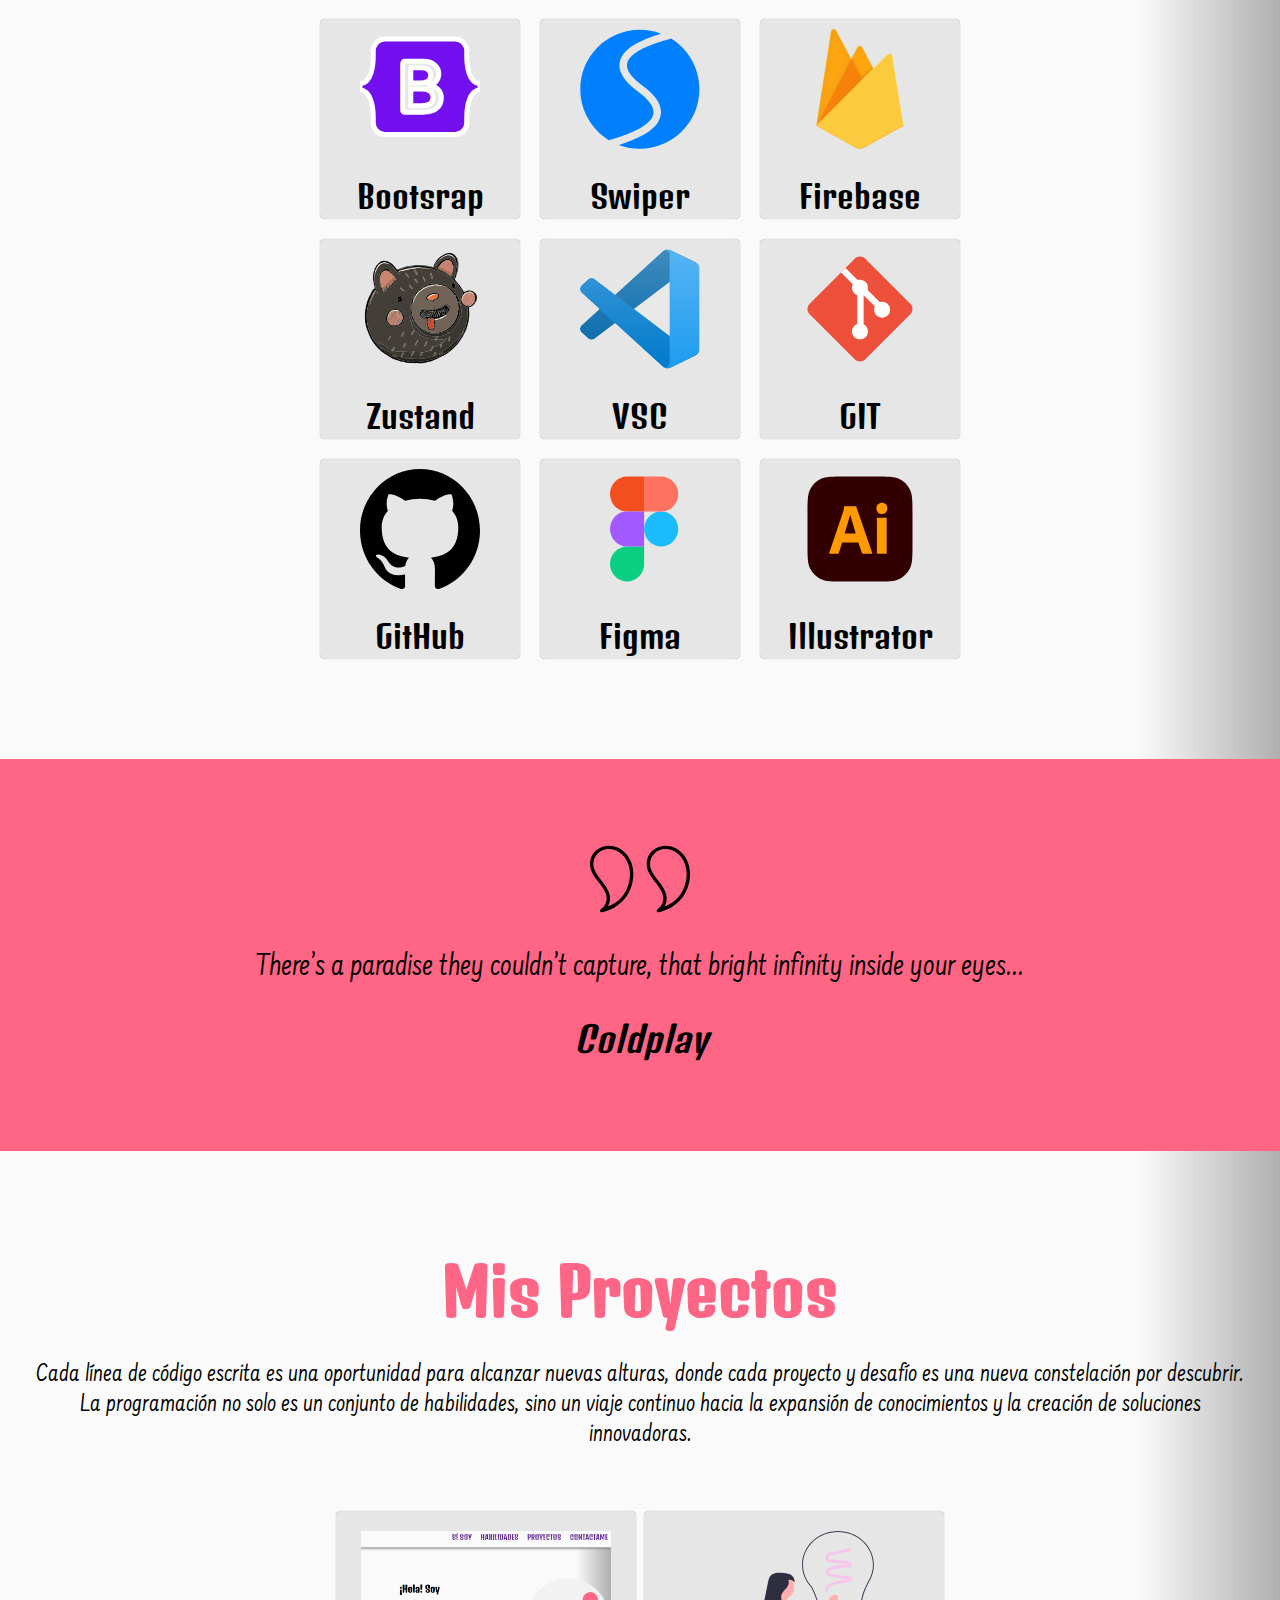
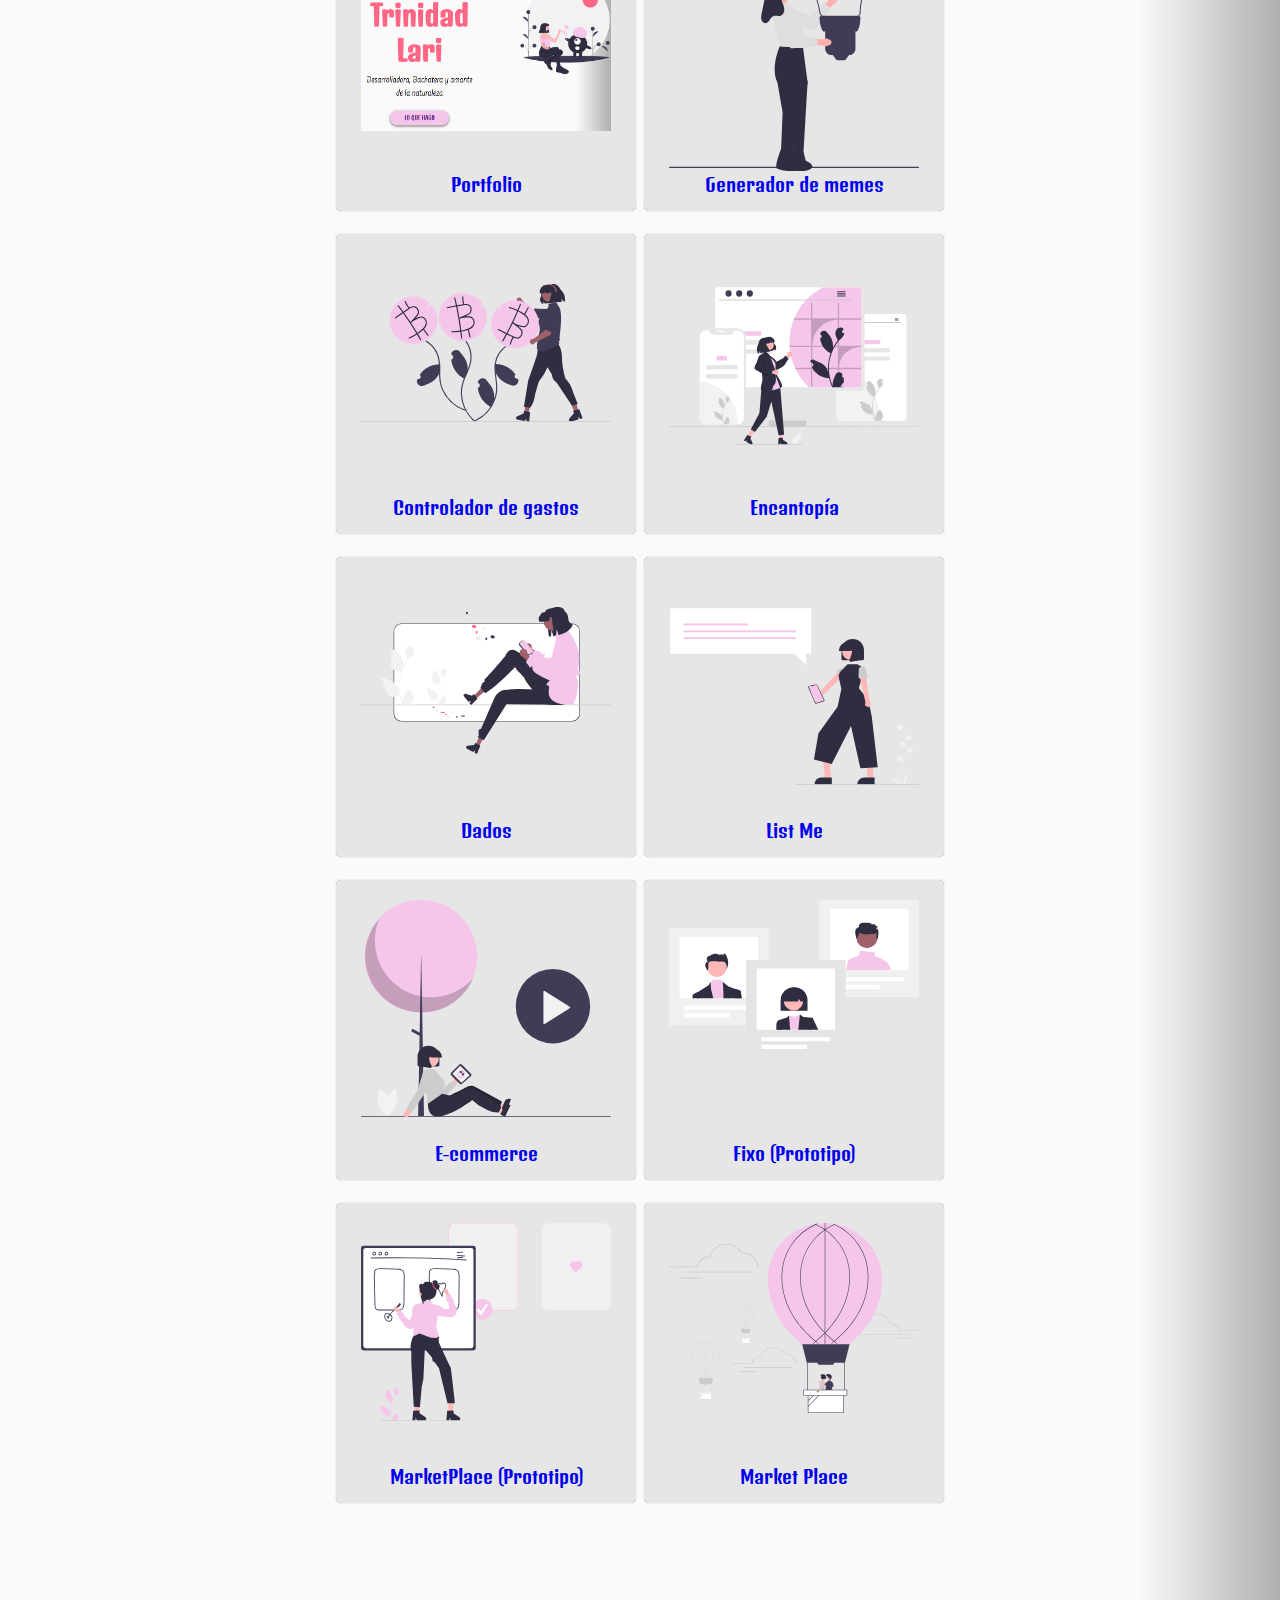
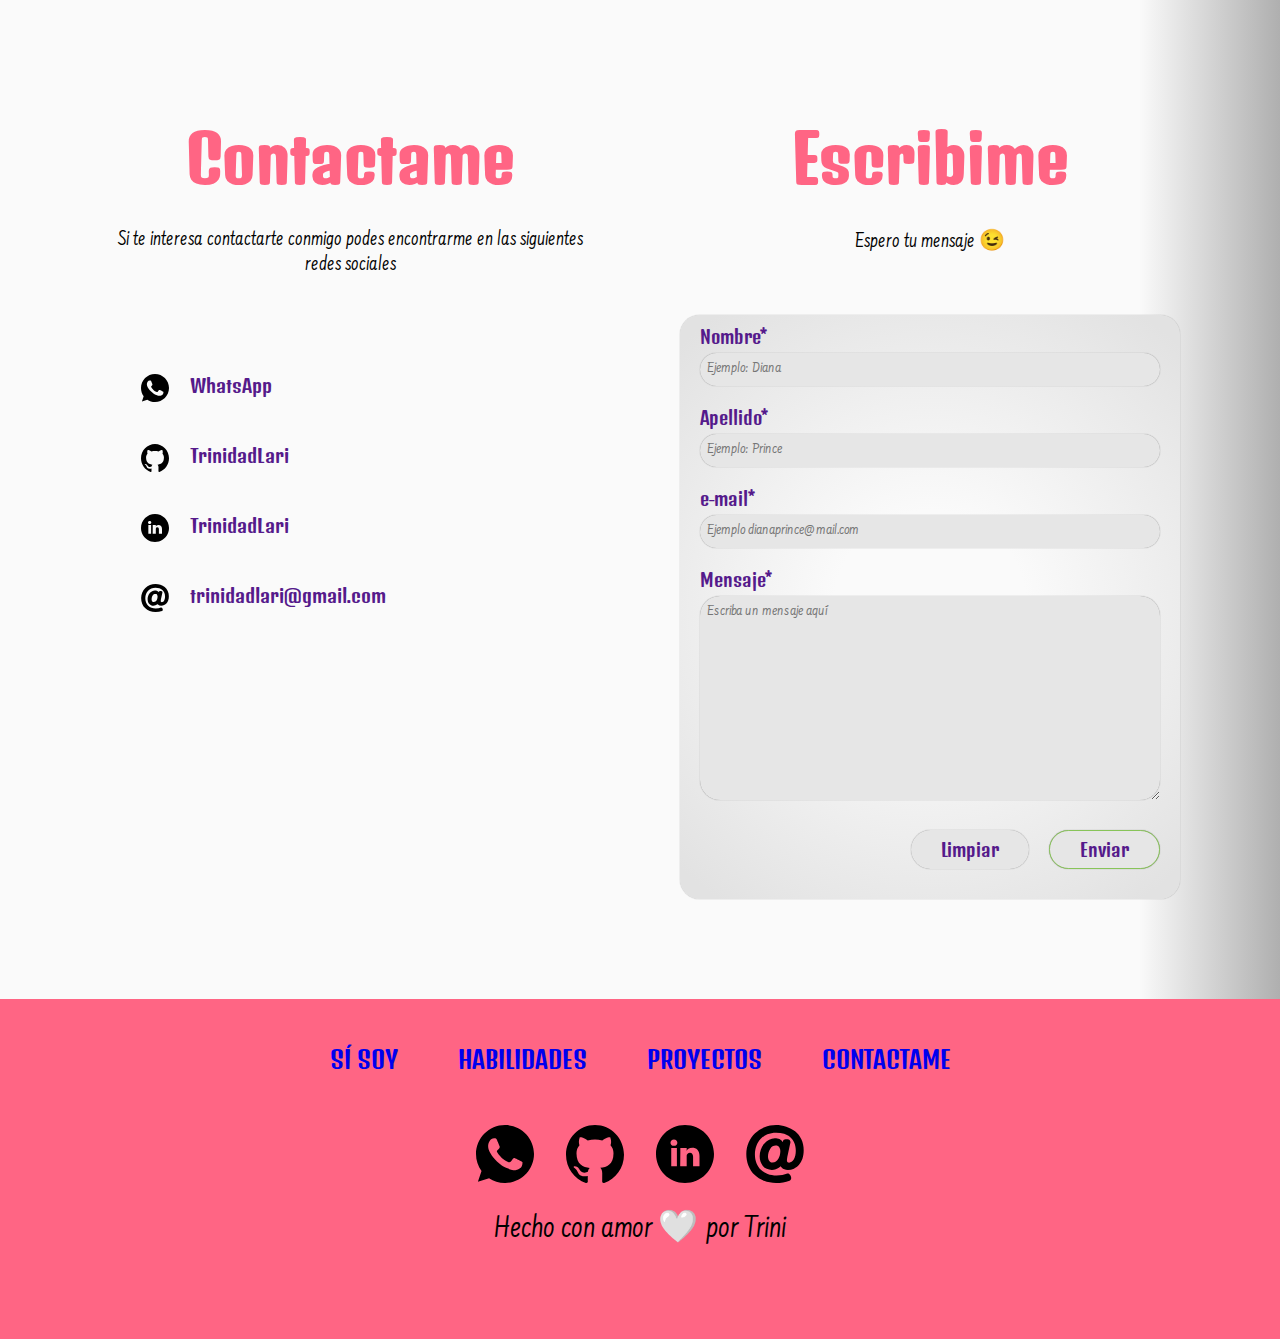
==== commit e2479baa: "portfolio update" ====
--- a/index.html
+++ b/index.html
@@ -32,9 +32,8 @@
             <div class="presentation__name">
                 <h3 class="presentation__hi">¡Hola! Soy</h3>
                 <h1>Trinidad Lari</h1>
-                <p class="presentation__text">Desarrolladora, Bachatera y amante de la naturaleza</p>
-                <a href="#skills" class="presentation-button__a" tabindex="40"><span class="presentation__button">LO QUE
-                        HAGO</span></a>
+                <p class="presentation__text">Desarrolladora, Diseñadora, Bailarina y Percusionista</p>
+                <a href="#skills" class="presentation-button__a" tabindex="40"><span class="presentation__button">HABILIDADES</span></a>
             </div>
             <div class="presentation__img">
                 <img src="assets/img/undraw_different_love_a3rg-removebg-preview.png"
@@ -63,6 +62,10 @@
                     <p class="skill-grid-item__title">Sass</p>
                 </div>
                 <div class="skill-grid__item">
+                    <img class="skill-grid-item__img" src="./assets/svg/tailwind-svgrepo-com.svg" alt="Tailwind">
+                    <p class="skill-grid-item__title">Tailwind CSS</p>
+                </div>
+                <div class="skill-grid__item">
                     <img class="skill-grid-item__img" src="assets/svg/javascript-svgrepo-com.svg" alt="JavaScript">
                     <p class="skill-grid-item__title">JavaScript</p>
                 </div>
@@ -70,10 +73,55 @@
                     <img class="skill-grid-item__img" src="assets/svg/react-svgrepo-com.svg" alt="React">
                     <p class="skill-grid-item__title">React</p>
                 </div>
+                 <div class="skill-grid__item">
+                    <img class="skill-grid-item__img" src="./assets/svg/react-router-svgrepo-com.svg" alt="Router">
+                    <p class="skill-grid-item__title">React Router</p>
+                </div>
+                <div class="skill-grid__item">
+                    <img class="skill-grid-item__img" src="./assets/svg/material-ui-svgrepo-com.svg" alt="MUI">
+                    <p class="skill-grid-item__title">Material UI</p>
+                </div>
+                <div class="skill-grid__item">
+                    <img class="skill-grid-item__img" src="./assets/svg/chakra-ui.png" alt="Chakra">
+                    <p class="skill-grid-item__title">Chakra</p>
+                </div>
+                <div class="skill-grid__item">
+                    <img class="skill-grid-item__img" src="./assets/svg/bootstrap-fill-svgrepo-com.svg" alt="Bootsrap">
+                    <p class="skill-grid-item__title">Bootsrap</p>
+                </div>
+                <div class="skill-grid__item">
+                    <img class="skill-grid-item__img" src="./assets/svg/swiper-logo.svg" alt="Swiper">
+                    <p class="skill-grid-item__title">Swiper</p>
+                </div>
+                <div class="skill-grid__item">
+                    <img class="skill-grid-item__img" src="./assets/svg/firebase-1-logo-svgrepo-com.svg" alt="SASS">
+                    <p class="skill-grid-item__title">Firebase</p>
+                </div>
+                <div class="skill-grid__item">
+                    <img class="skill-grid-item__img" src="./assets/svg/zustand.svg" alt="Zustand">
+                    <p class="skill-grid-item__title">Zustand</p>
+                </div>
+                <div class="skill-grid__item">
+                    <img class="skill-grid-item__img" src="./assets/svg/visual-studio-code-svgrepo-com.svg" alt="VSC">
+                    <p class="skill-grid-item__title">VSC</p>
+                </div>
                 <div class="skill-grid__item">
                     <img class="skill-grid-item__img" src="assets/svg/git-svgrepo-com.svg" alt="GIT">
                     <p class="skill-grid-item__title">GIT</p>
                 </div>
+                <div class="skill-grid__item">
+                    <img class="skill-grid-item__img" src="./assets/svg/github-142-svgrepo-com.svg" alt="GitHub">
+                    <p class="skill-grid-item__title">GitHub</p>
+                </div>
+                <div class="skill-grid__item">
+                    <img class="skill-grid-item__img" src="./assets/svg/figma-svgrepo-com.svg" alt="Figma">
+                    <p class="skill-grid-item__title">Figma</p>
+                </div>
+                 <div class="skill-grid__item">
+                    <img class="skill-grid-item__img" src="./assets/svg/adobe-illustrator-svgrepo-com.svg" alt="Illustrator">
+                    <p class="skill-grid-item__title">Illustrator</p>
+                </div>
+        
             </div>
 
         </section>
@@ -138,16 +186,37 @@
                 </div>
                 <div class="grid-proyects__item">
                     <a href="https://listmechecked.netlify.app/" class="grid-proyects__a" tabindex="100" target="_blank">
-                        <img src="assets/svg/todoApp-img.svg" alt="Todo App"
+                        <img src="./assets/svg/listme.svg" alt="Todo App"
                             class="grid-proyects-item__img grid-proyects-item__img--top">
                         <p class="grid-proyects-item__p">List Me</p>
                     </a>
                 </div>
                 <div class="grid-proyects__item">
-                    <a href="redirect/ups.html" class="grid-proyects__a" tabindex="110">
+                    <a href="https://e-commercemissbuenosdias.web.app/" class="grid-proyects__a" tabindex="110" target="_blank">
                         <img src="assets/svg/buscadorDePelis-img.svg" alt="E-commerce"
                             class="grid-proyects-item__img">
                         <p class="grid-proyects-item__p">E-commerce</p>
+                    </a>
+                </div>
+                <div class="grid-proyects__item">
+                    <a href="https://www.figma.com/proto/Ez4m1BJ58oPJfojTtDA6Ap/Fixo---NoName-Team?node-id=6432-2249&t=m4C2HjYp5vpBFrbV-1&scaling=scale-down&page-id=6362%3A1517&starting-point-node-id=6432%3A4467&hotspot-hints=0" class="grid-proyects__a" tabindex="110" target="_blank">
+                        <img src="./assets/svg/fixo.svg" alt="E-commerce"
+                            class="grid-proyects-item__img">
+                        <p class="grid-proyects-item__p">Fixo (Prototipo)</p>
+                    </a>
+                </div>
+                <div class="grid-proyects__item">
+                    <a href="https://www.figma.com/proto/Ez4m1BJ58oPJfojTtDA6Ap/Fixo---NoName-Team?node-id=6432-2249&t=m4C2HjYp5vpBFrbV-1&scaling=scale-down&page-id=6362%3A1517&starting-point-node-id=6432%3A4467&hotspot-hints=0" class="grid-proyects__a" tabindex="110" target="_blank">
+                        <img src="./assets/svg/marketplace.svg" alt="E-commerce"
+                            class="grid-proyects-item__img">
+                        <p class="grid-proyects-item__p">MarketPlace (Prototipo)</p>
+                    </a>
+                </div>
+                 <div class="grid-proyects__item">
+                    <a href="./redirect/ups.html" class="grid-proyects__a" tabindex="110" target="_blank">
+                        <img src="./assets/svg/globo.svg" alt="E-commerce"
+                            class="grid-proyects-item__img">
+                        <p class="grid-proyects-item__p">Market Place</p>
                     </a>
                 </div>
             </div>
@@ -217,7 +286,9 @@
                             required tabindex="190"></textarea>
                     </div>
                     <div class="form__submit">
-                        <input type="submit" value="Enviar" tabindex="200">
+                      <input type="button" class="clearBtn" id="clearBtn" value="Limpiar" tabindex="200">
+                        <input type="submit" class="sendBtn" value="Enviar" tabindex="205">
+                        
                     </div>
 
                   </form>
--- a/style.css
+++ b/style.css
@@ -14,7 +14,8 @@
 :root {
     --color1: rgb(85, 26, 139);  
     --color2: rgb(255, 101, 132);  
-    --color3:  rgb(246, 198, 234);  
+    --color3:  rgb(246, 198, 234);
+    --shadow1: 0px 0px 1px 0px grey;  
   }
   
 
@@ -42,7 +43,7 @@
 .nav {
     height: 10vh;
     background-color: rgb(250, 250, 250);
-    box-shadow: 0px 3px 8px 1px grey;
+    box-shadow: var(--shadow1);
     display: none;
     position: fixed;
     top: 0;
@@ -72,7 +73,7 @@
 .nav__ul__li:active {
     background-color: var(--color3);
     border-radius: 40px;
-    box-shadow: 0px 3px 8px 1px grey;
+    box-shadow: var(--shadow1);
 }
 
 
@@ -110,7 +111,7 @@
     color: var(--color2);
     font-size: 3.2rem;
     font-family: "Denk One", sans-serif;
-    text-shadow: 2px 2px 7px #fff;
+    text-shadow: 0px 0px 2px #fff;
 }
 
 .presentation__text {
@@ -127,7 +128,7 @@
     background-color: var(--color3);
     border: none;
     border-radius: 40px;
-    box-shadow: 0px 3px 8px 1px grey;
+    box-shadow: var(--shadow1);
     text-decoration: none;
     font-family: "Denk One", sans-serif;
     font-size: 1.3rem;
@@ -156,7 +157,7 @@
 
 @media (min-width: 380px) {
     h1 {
-        text-shadow: 2px 2px 7px grey;
+        text-shadow: var(--shadow1);
     }
 
 }
@@ -237,13 +238,13 @@
 
 .skill-grid__item {
     background-color: rgb(230, 230, 230);
-    box-shadow: 0px 3px 8px 1px grey;
+    box-shadow: var(--shadow1);
     border-radius: 5px;
     text-align: center;
     width: 150px;
     height: 150px;
-    max-width: 300px;
-    max-height: 300px;
+    max-width: 200px;
+    max-height: 200px;
 }
 
 
@@ -355,7 +356,7 @@
     min-width: 300px;
     height: 300px;
     background-color: rgb(230, 230, 230);
-    box-shadow: 0px 3px 8px 1px grey;
+    box-shadow: var(--shadow1);
     border-radius: 5px;
     text-align: center;
 
@@ -433,7 +434,7 @@
 
 .social-media a:hover {
     background-color: var(--color1);
-    box-shadow: 0px 3px 8px 1px grey;
+    box-shadow: var(--shadow1);
 }
 
 
@@ -538,7 +539,7 @@
     padding-inline: 20px;
     background: radial-gradient(circle, rgba(250, 250, 250, 1) 25%, rgba(226, 226, 226, 1) 94%);
     border-radius: 20px;
-    box-shadow: 0px 3px 8px 1px grey;
+    box-shadow: var(--shadow1);
     width: 100%;
 
 }
@@ -567,7 +568,7 @@
 .form__input {
     border-radius: 20px;
     background-color: rgb(230, 230, 230);
-    box-shadow: 0px 3px 8px 1px grey;
+    box-shadow: var(--shadow1);
     border: none;
 }
 
@@ -581,7 +582,7 @@
 .form__submit input {
     border-radius: 20px;
     background-color: rgb(230, 230, 230);
-    box-shadow: 0px 3px 8px 1px grey;
+    box-shadow: var(--shadow1);
     border: none;
     margin-top: 20px;
     margin-bottom: 30px;
@@ -596,22 +597,32 @@
 
 input:valid:focus,
 textarea:valid:focus {
-    box-shadow: 0px 0px 15px #88c459;
+    box-shadow: 0px 0px 5px #88c459;
 }
 
 input:invalid:not(:placeholder-shown):focus,
 textarea:invalid:not(:placeholder-shown):focus {
-    box-shadow: 0px 0px 15px #f5414f;
+    box-shadow: 0px 0px 5px #f5414f;
 }
 
 input:invalid:not(:placeholder-shown),
 textarea:invalid:not(:placeholder-shown) {
-    border: 2px solid #f5414f;
+    border: 1px solid #f5414f;
 }
 
 input:valid,
 textarea:valid {
-    border: 2px solid #88c459;
+    border: 1px solid #88c459;
+}
+
+.form__submit{
+  display: flex;
+  justify-content: end;
+  gap: 20px;
+}
+
+.clearBtn, .sendBtn{
+  cursor: pointer;
 }
 
 
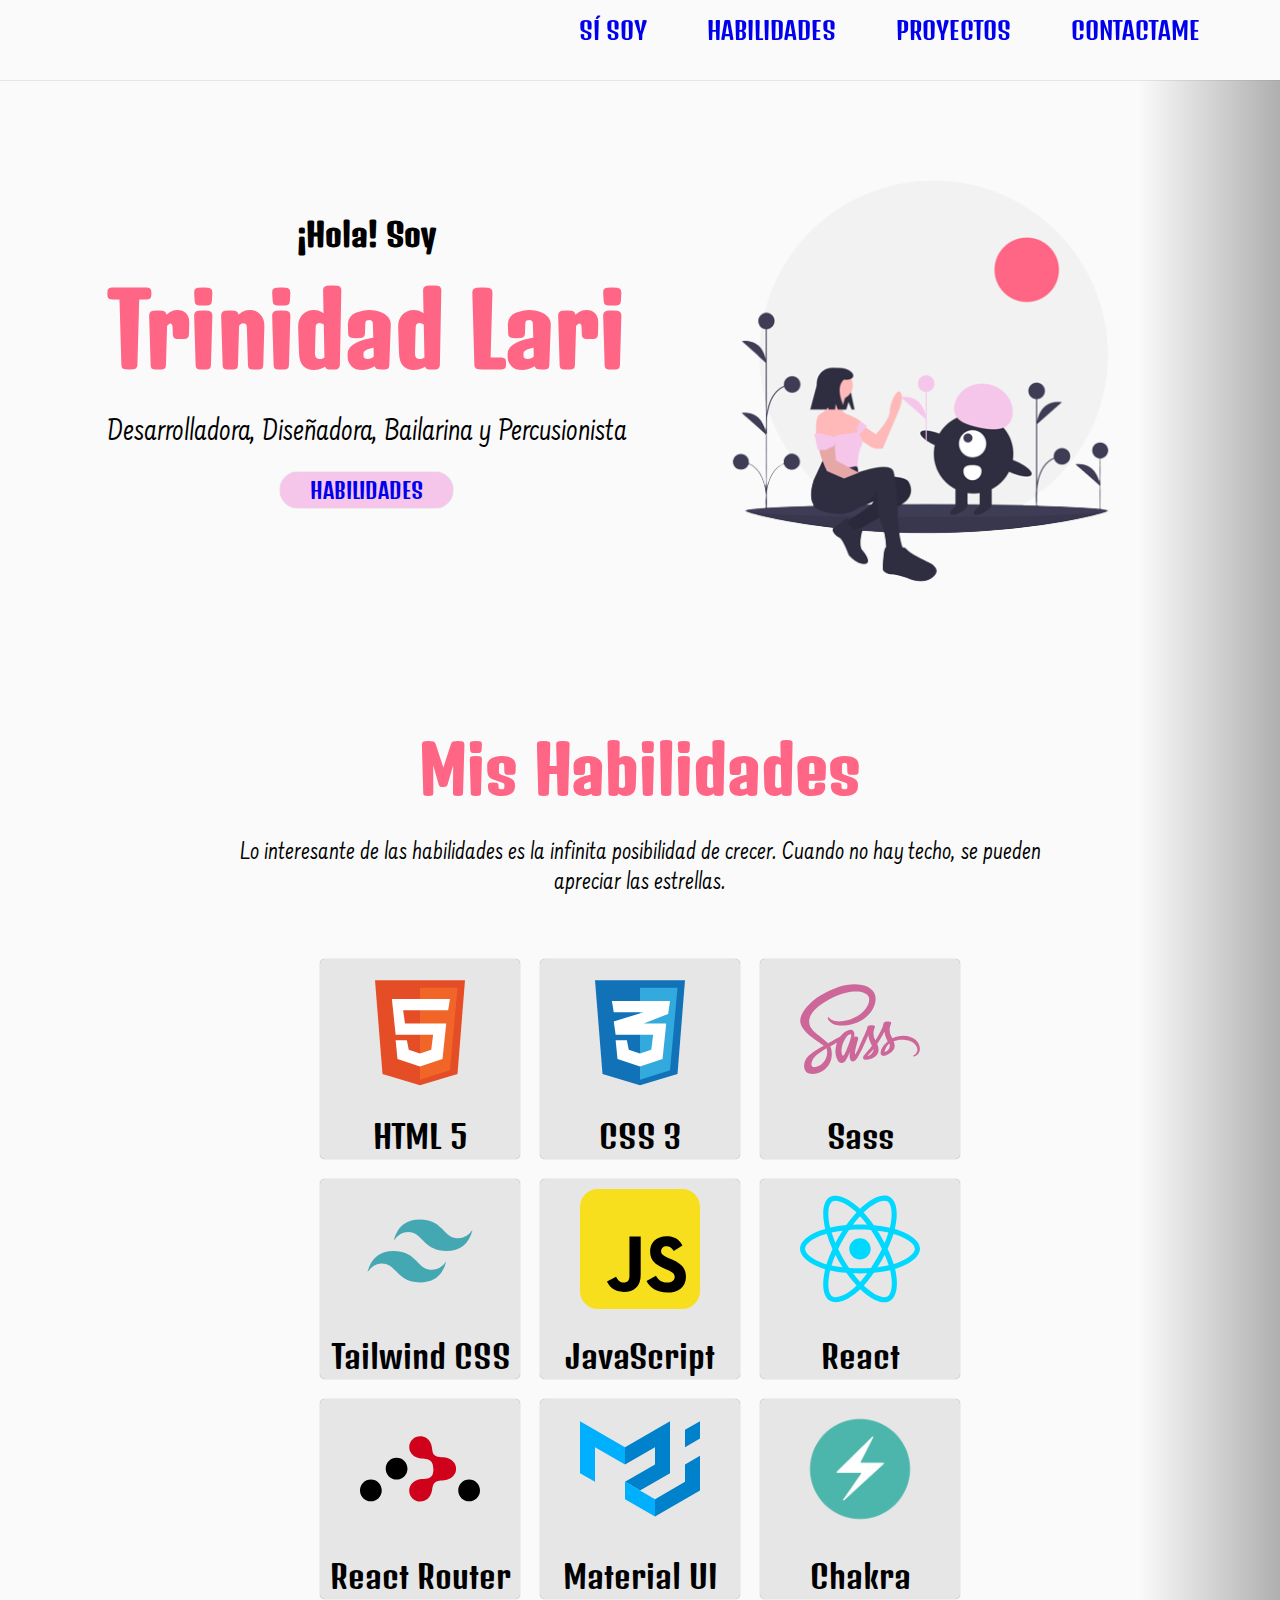
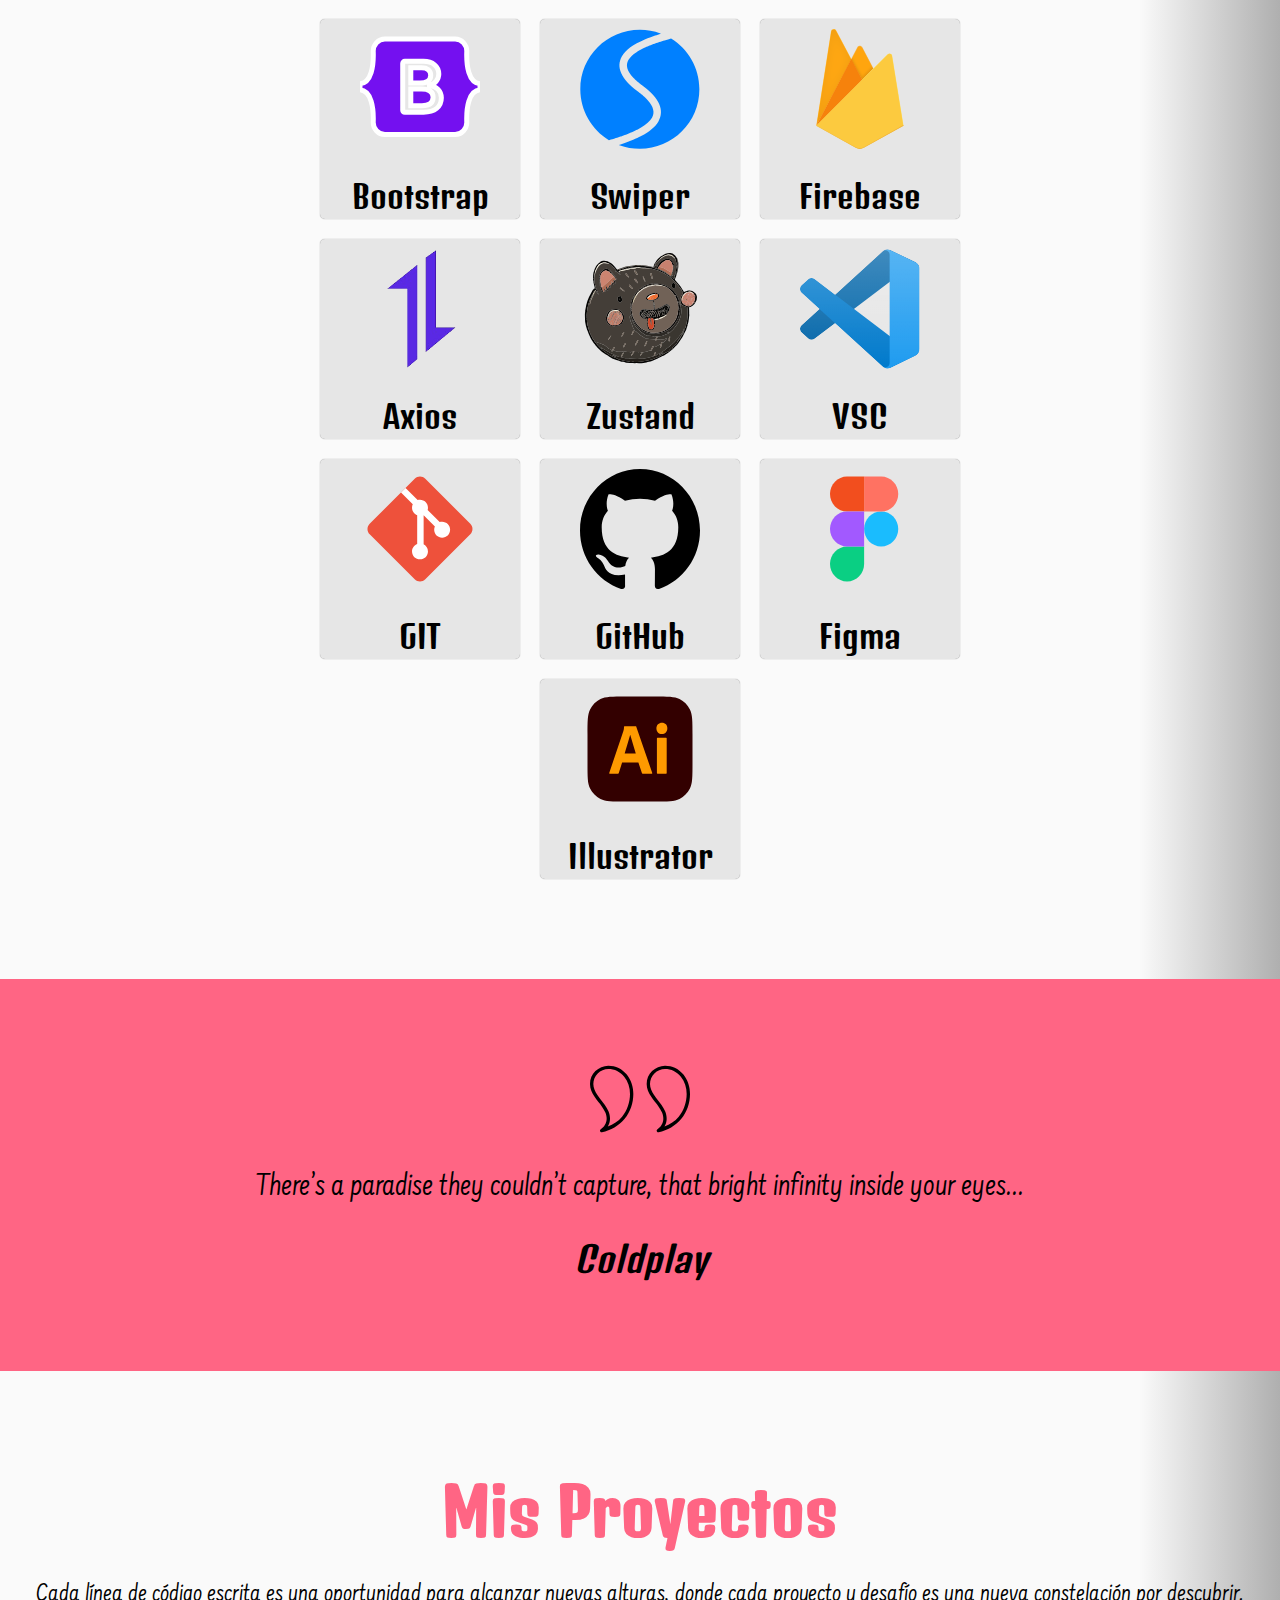
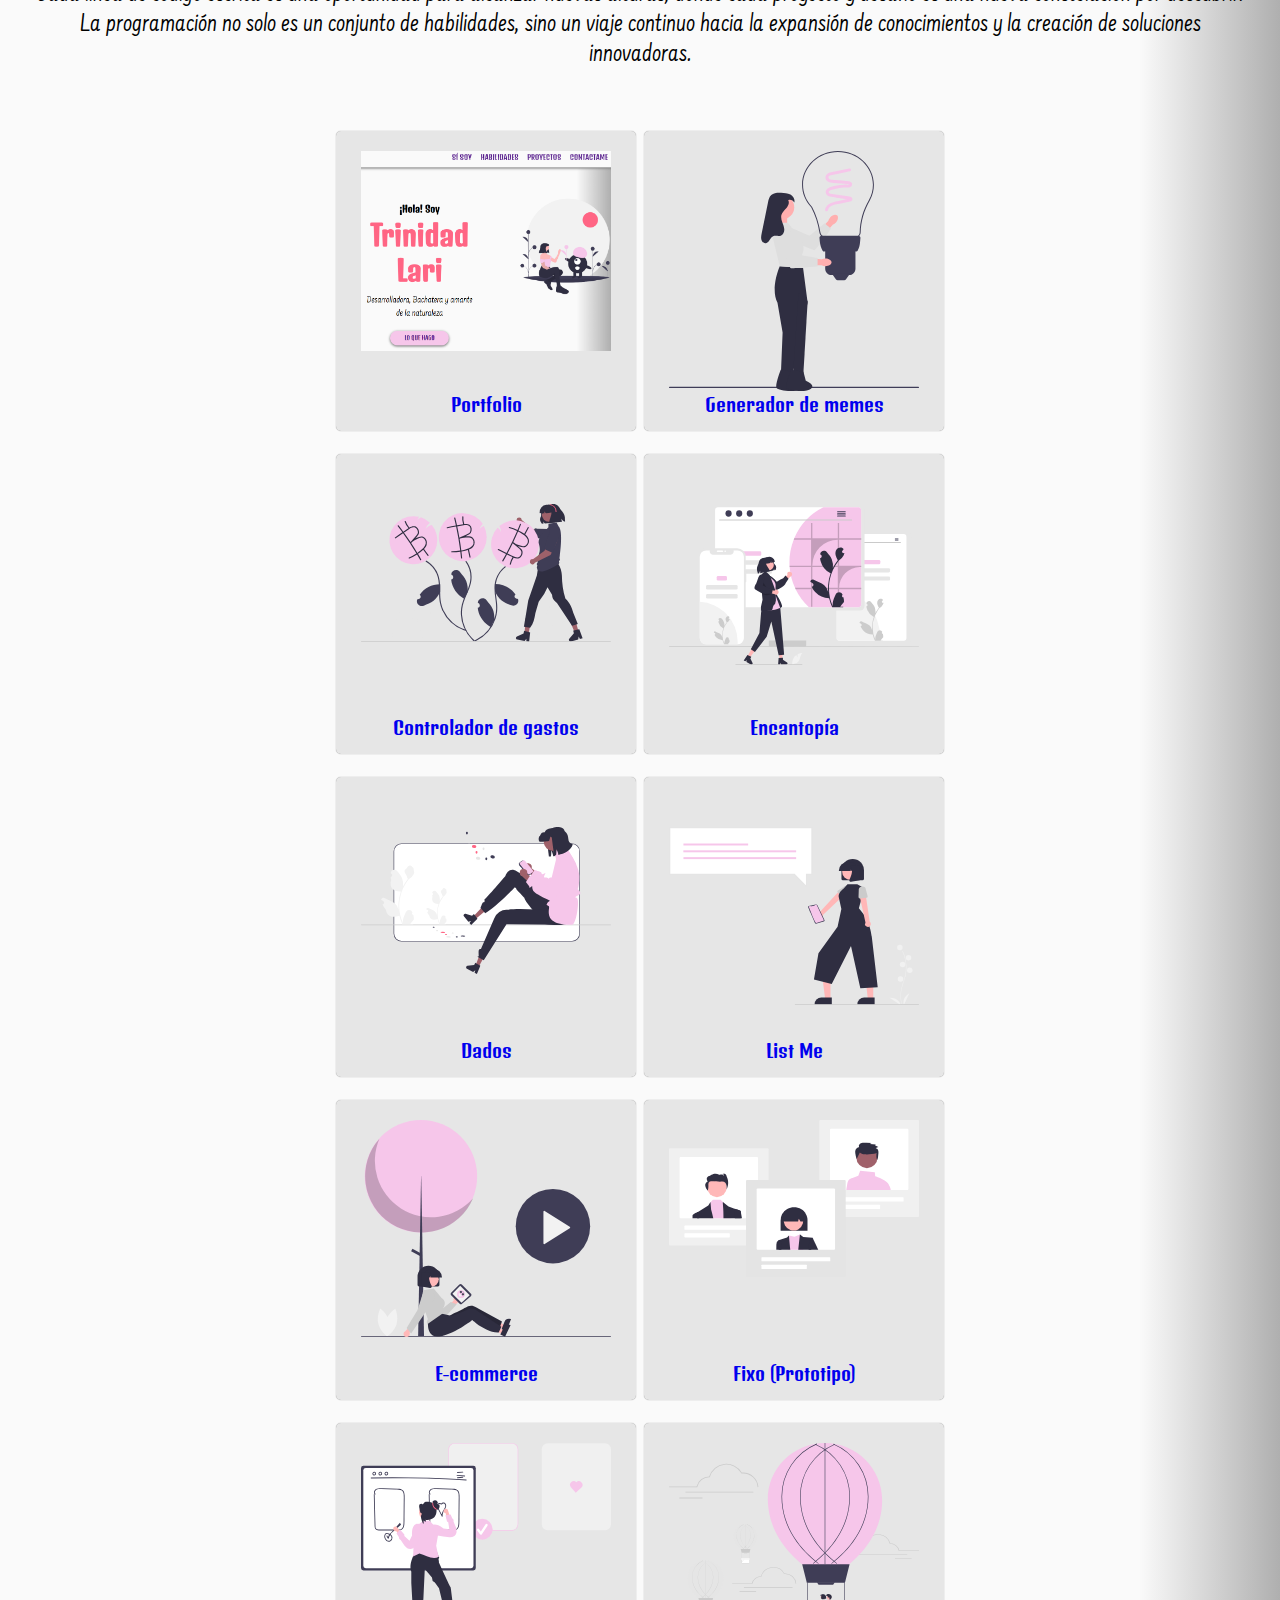
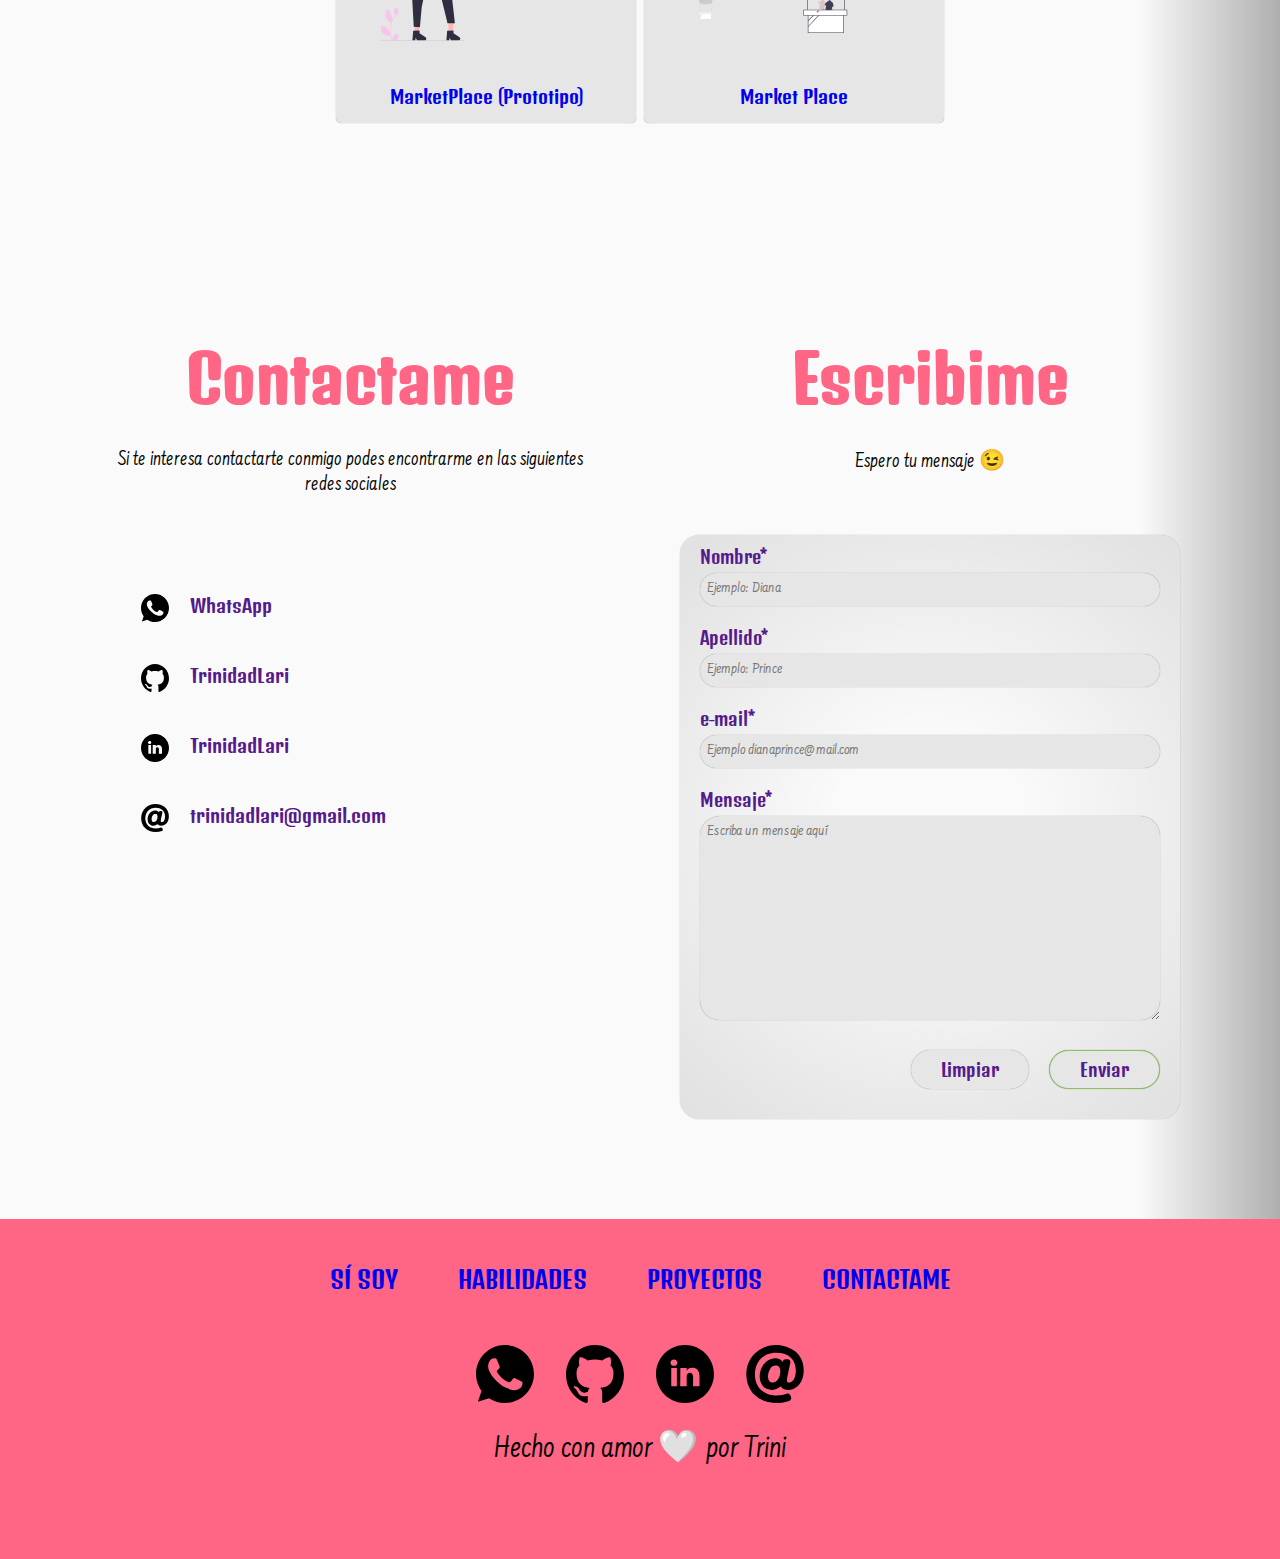
==== commit 1808c25b: "Readme update" ====
--- a/index.html
+++ b/index.html
@@ -87,7 +87,7 @@
                 </div>
                 <div class="skill-grid__item">
                     <img class="skill-grid-item__img" src="./assets/svg/bootstrap-fill-svgrepo-com.svg" alt="Bootsrap">
-                    <p class="skill-grid-item__title">Bootsrap</p>
+                    <p class="skill-grid-item__title">Bootstrap</p>
                 </div>
                 <div class="skill-grid__item">
                     <img class="skill-grid-item__img" src="./assets/svg/swiper-logo.svg" alt="Swiper">
@@ -96,6 +96,10 @@
                 <div class="skill-grid__item">
                     <img class="skill-grid-item__img" src="./assets/svg/firebase-1-logo-svgrepo-com.svg" alt="SASS">
                     <p class="skill-grid-item__title">Firebase</p>
+                </div>
+                <div class="skill-grid__item">
+                    <img class="skill-grid-item__img" src="./assets/svg/axios.png" alt="Axios">
+                    <p class="skill-grid-item__title">Axios</p>
                 </div>
                 <div class="skill-grid__item">
                     <img class="skill-grid-item__img" src="./assets/svg/zustand.svg" alt="Zustand">
@@ -206,7 +210,7 @@
                     </a>
                 </div>
                 <div class="grid-proyects__item">
-                    <a href="https://www.figma.com/proto/Ez4m1BJ58oPJfojTtDA6Ap/Fixo---NoName-Team?node-id=6432-2249&t=m4C2HjYp5vpBFrbV-1&scaling=scale-down&page-id=6362%3A1517&starting-point-node-id=6432%3A4467&hotspot-hints=0" class="grid-proyects__a" tabindex="110" target="_blank">
+                    <a href="https://www.figma.com/proto/K2HPWdASEVaRUotfN00L4X/VitalGreens?node-id=658-3712&node-type=frame&t=hBDDptmVUy0rmofh-0&scaling=scale-down&content-scaling=fixed&page-id=439%3A1161&starting-point-node-id=766%3A2640" class="grid-proyects__a" tabindex="110" target="_blank">
                         <img src="./assets/svg/marketplace.svg" alt="E-commerce"
                             class="grid-proyects-item__img">
                         <p class="grid-proyects-item__p">MarketPlace (Prototipo)</p>
